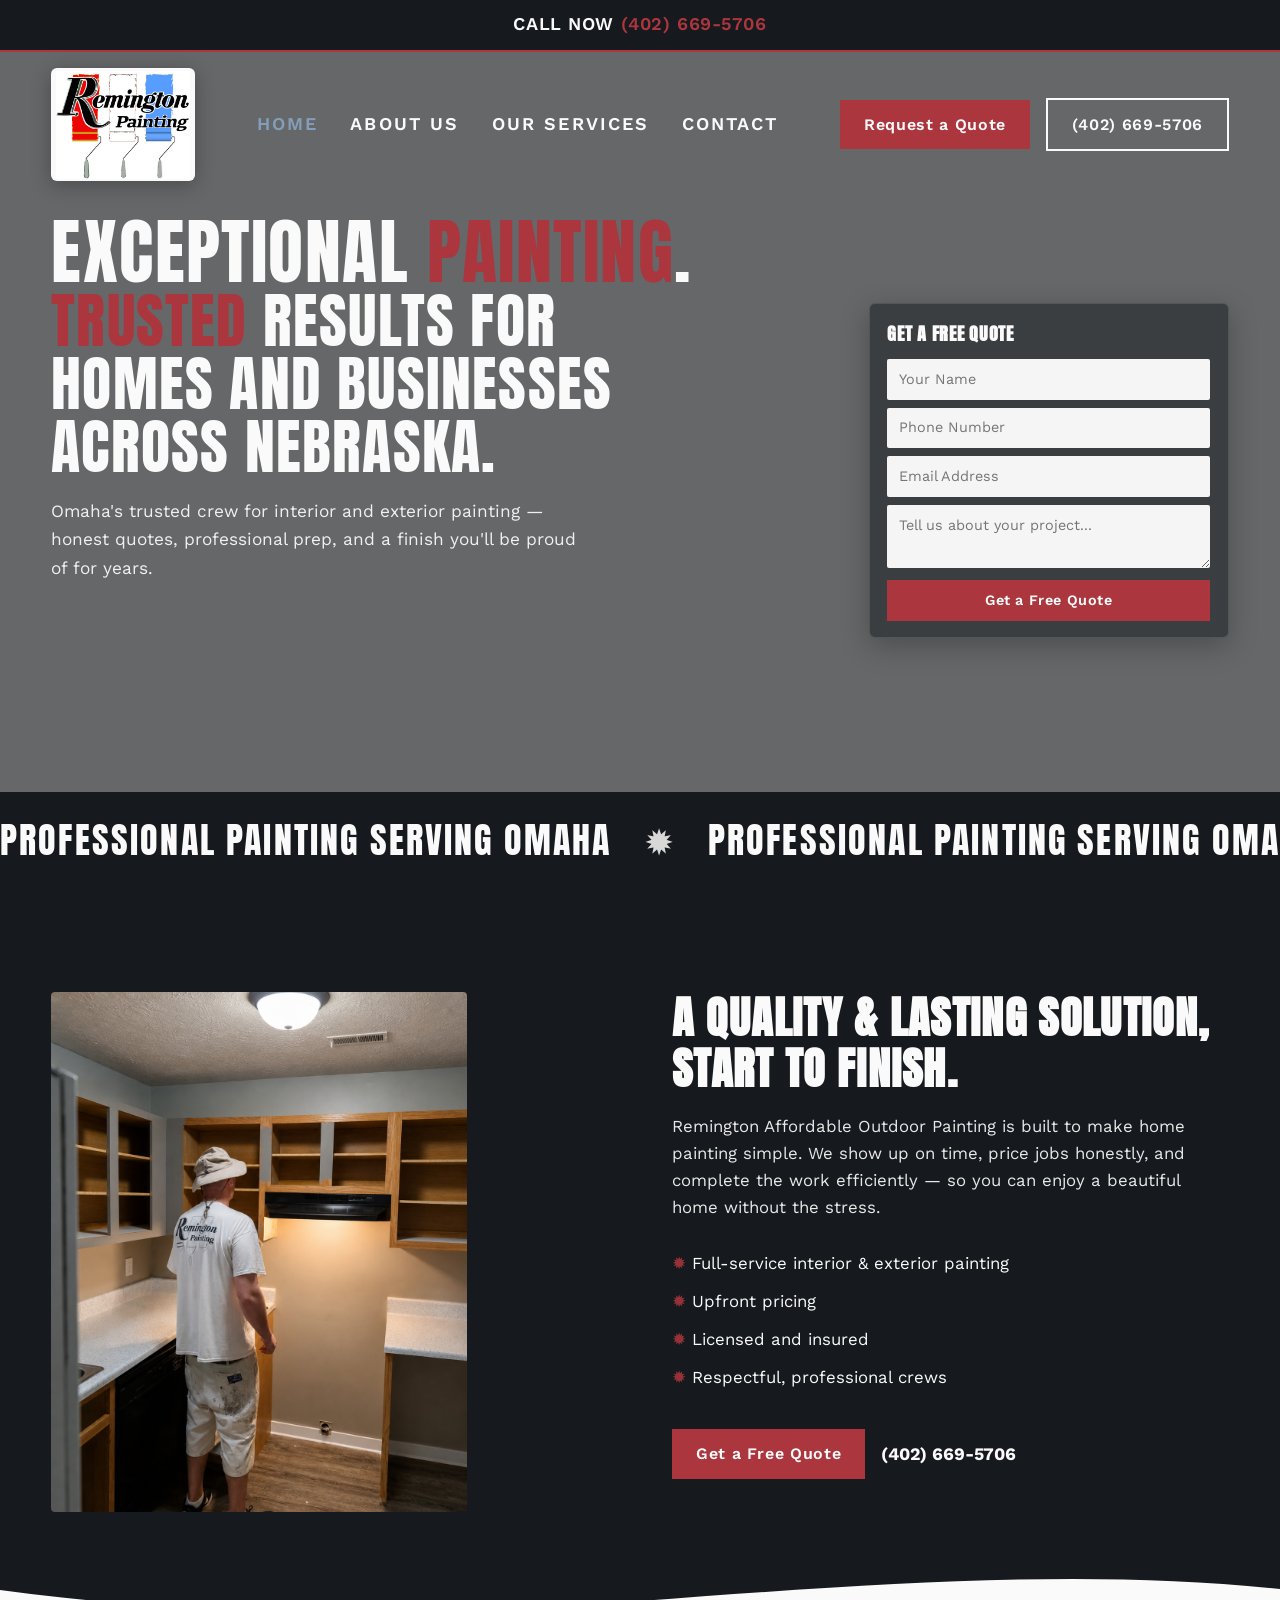
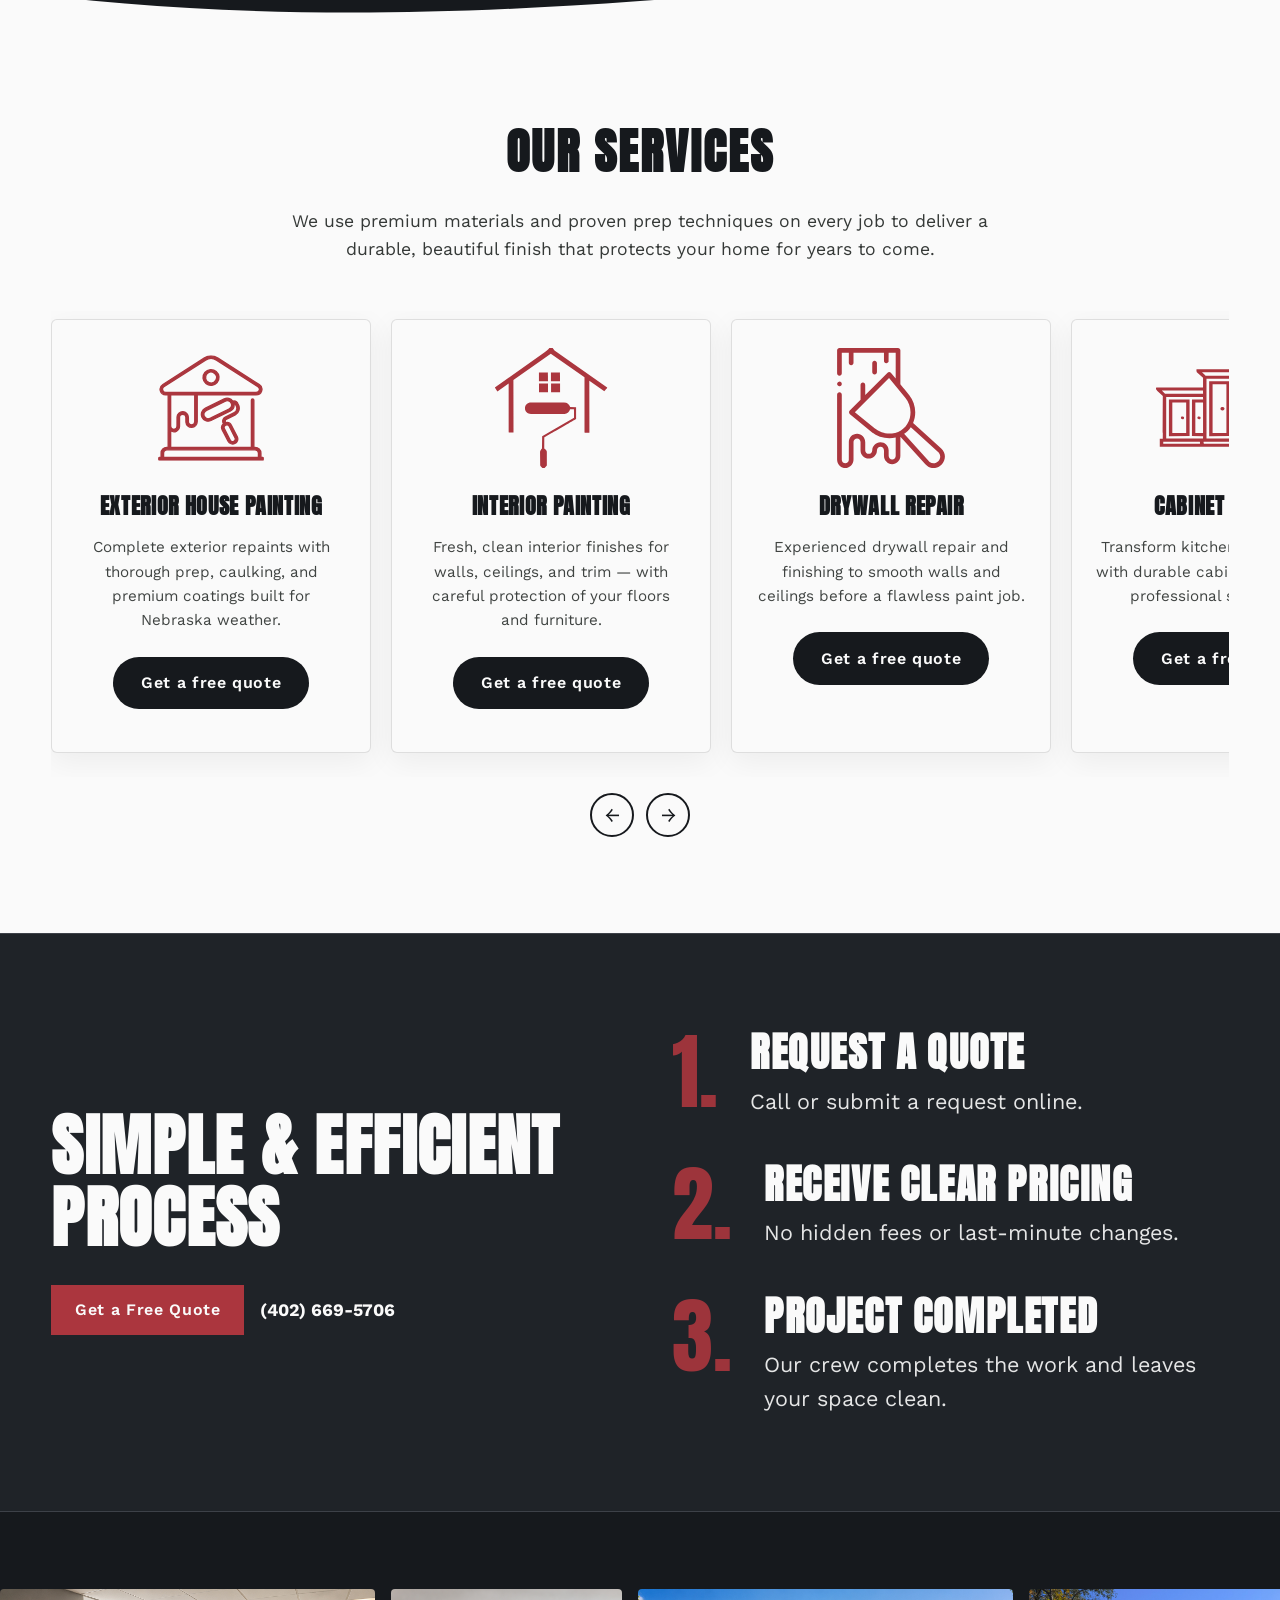
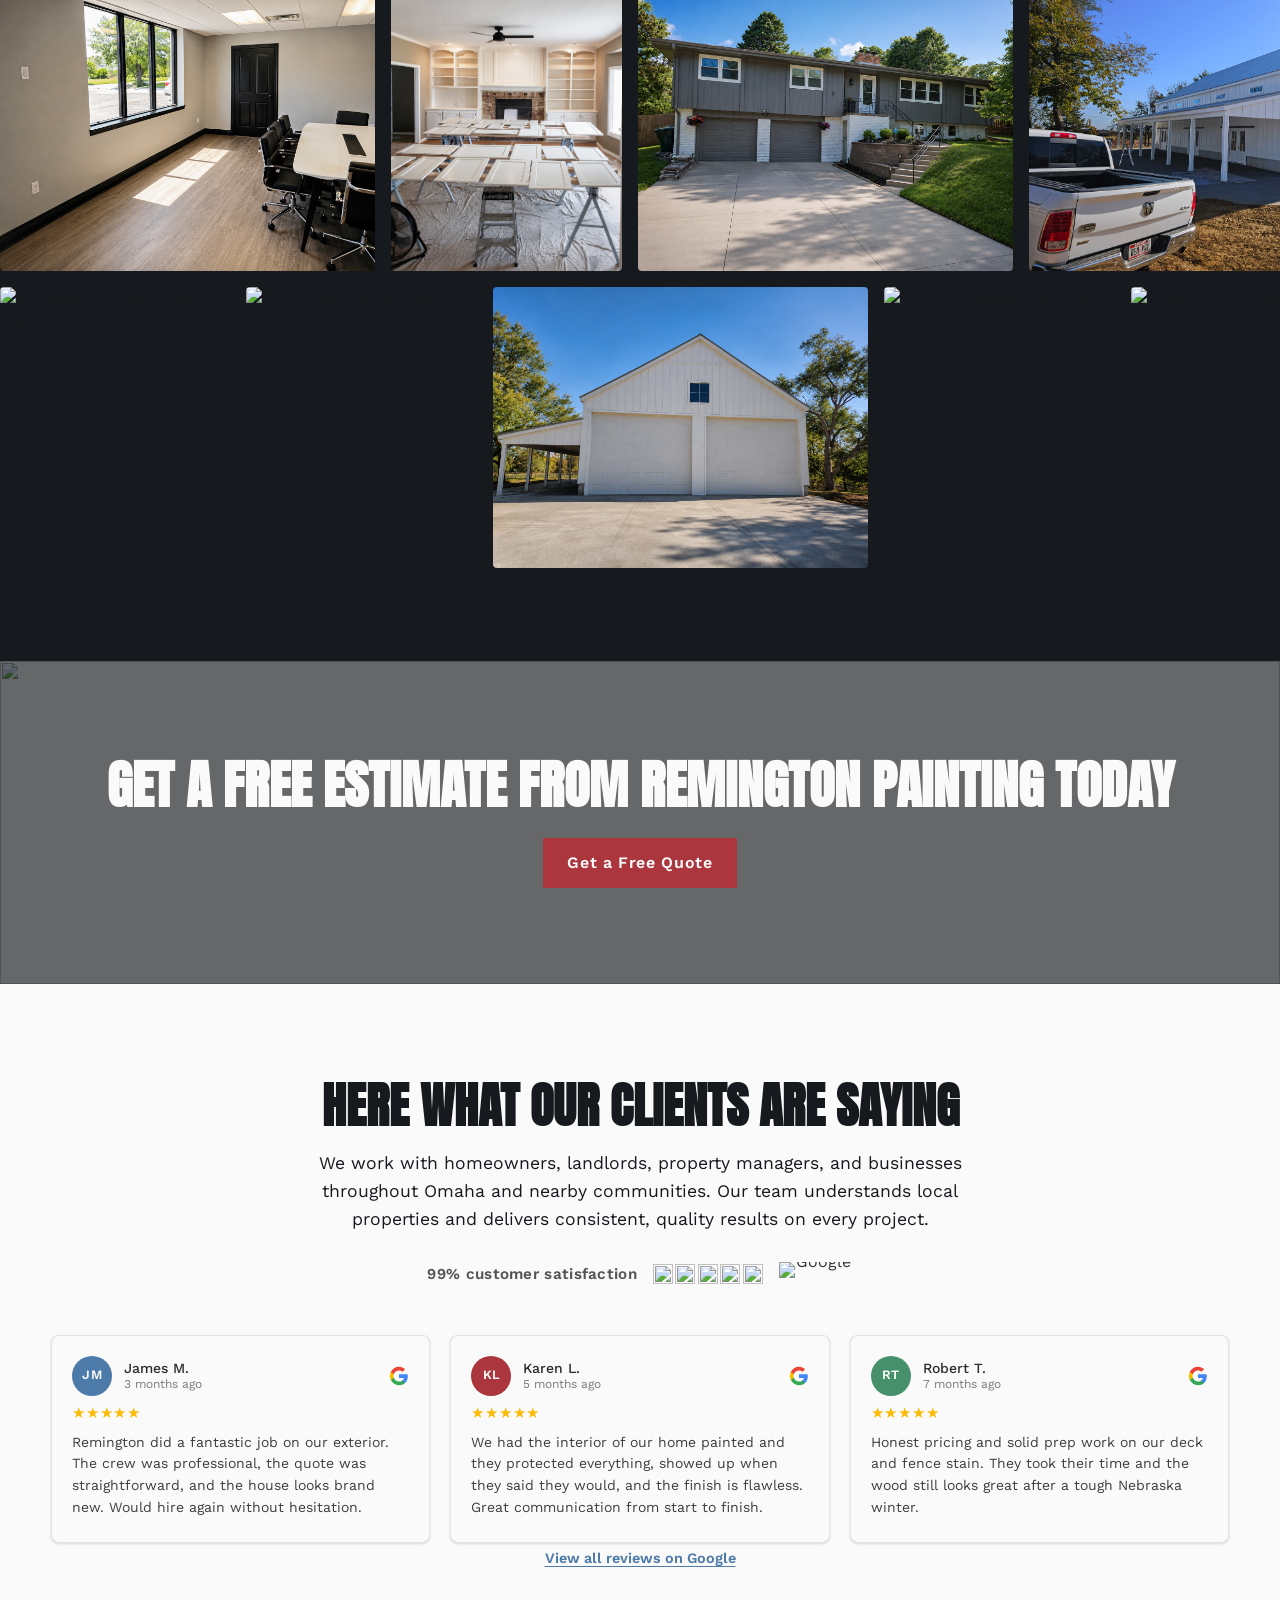
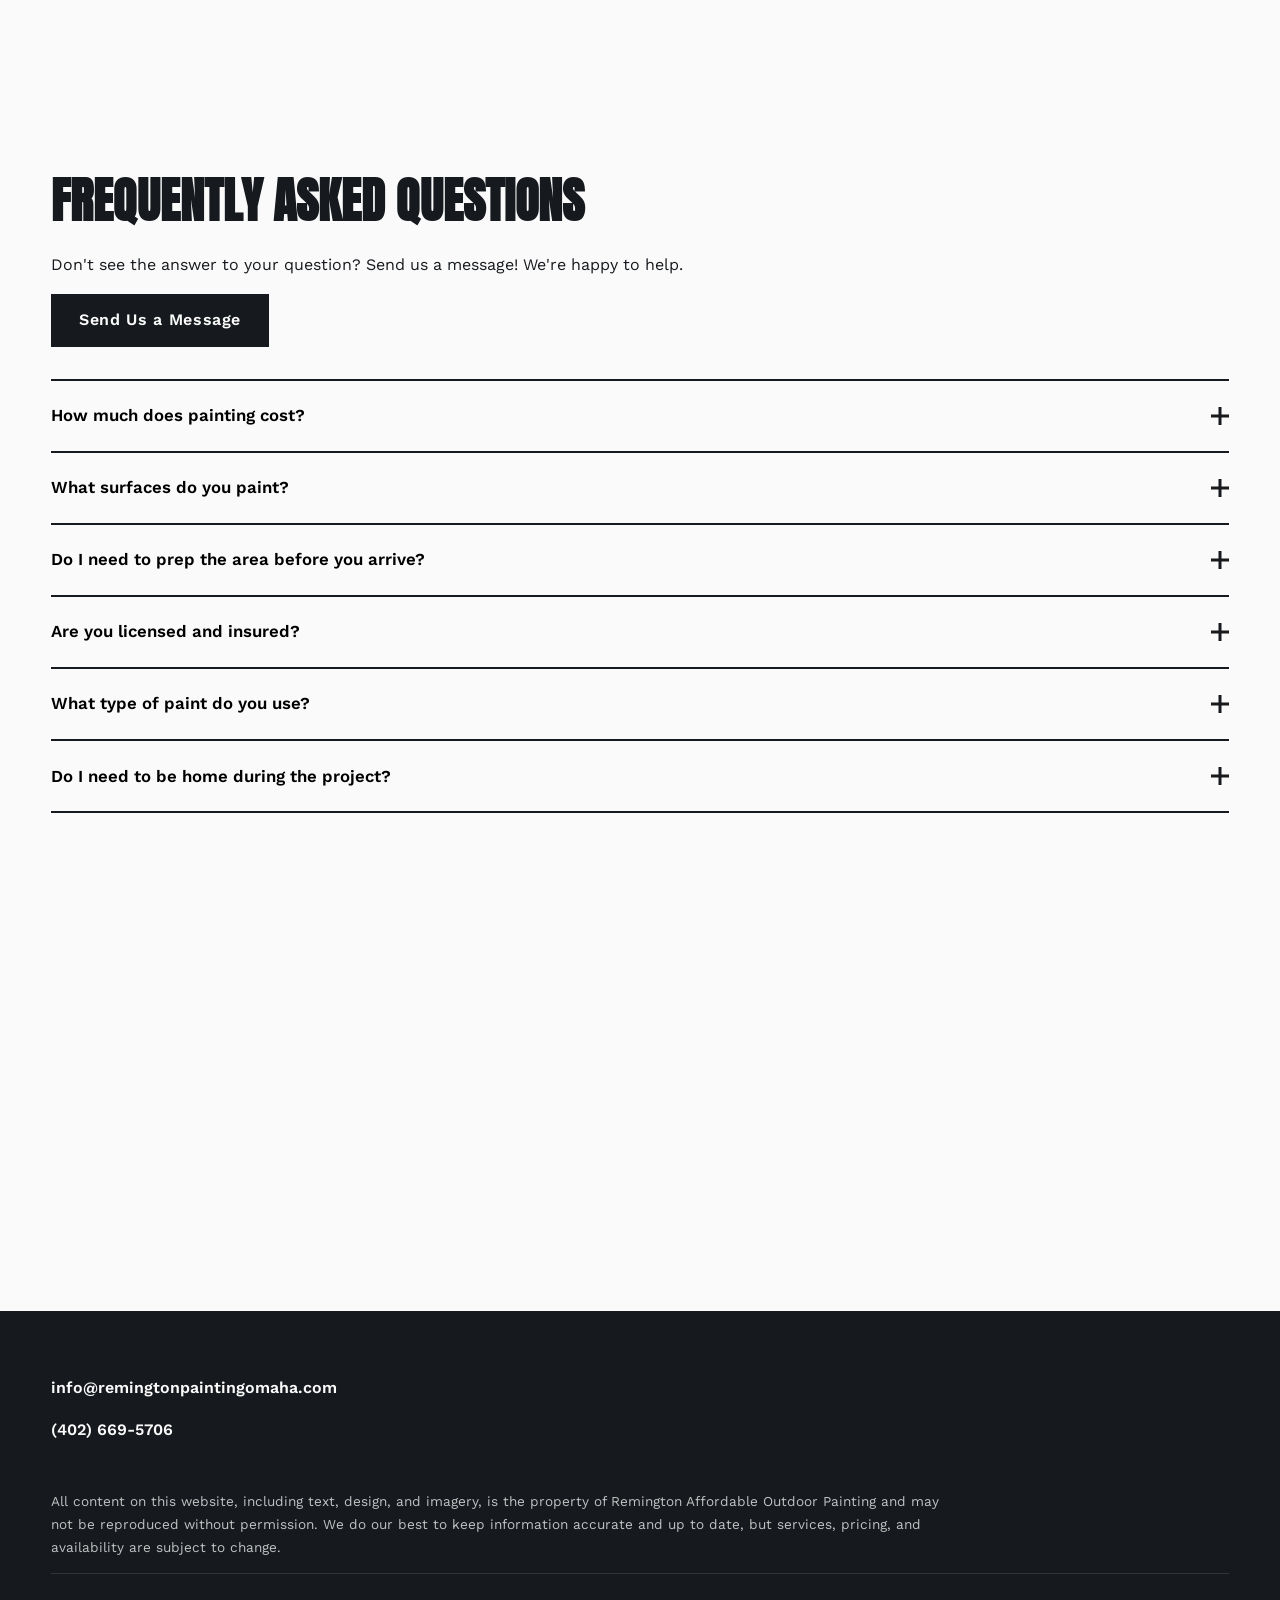
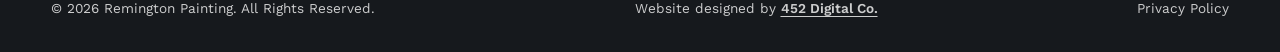
==== index.html @ 9fa24c09 "Add files via upload" ====
<!DOCTYPE html>
<html lang="en-US">
<head>
  <meta charset="utf-8">
  <meta name="viewport" content="width=device-width, initial-scale=1">
  <title>Remington Painting | Affordable Outdoor Painting Omaha</title>
  <meta name="description" content="Professional exterior and interior painting serving Omaha. Remington Affordable Outdoor Painting — upfront pricing, licensed and insured, free quotes.">
  <link rel="preconnect" href="https://fonts.googleapis.com">
  <link rel="preconnect" href="https://fonts.gstatic.com" crossorigin>
  <link href="https://fonts.googleapis.com/css2?family=Anton&family=Work+Sans:wght@400;500;600;700&display=swap" rel="stylesheet">
  <link rel="stylesheet" href="css/style.css">
</head>
<body>

  <a class="skip-link" href="#main">Skip to Content</a>

  <nav class="mobile-menu" aria-label="Mobile navigation">
    <button class="mobile-menu-close" type="button" aria-label="Close menu">&times;</button>
    <a href="index.html">Home</a>
    <a href="about.html">About Us</a>
    <a href="services.html">Our Services</a>
    <a href="contact.html">Contact</a>
    <a class="btn btn-primary" href="tel:4026695706" style="width: fit-content;">(402) 669-5706</a>
  </nav>

  <main id="main">

    <!-- Hero -->
    <section class="hero" id="home">
      <div class="hero-bg">
        <video class="hero-bg-video" autoplay muted loop playsinline aria-hidden="true">
          <source src="video/exterior-painters-omaha-afforadable.mp4" type="video/mp4">
        </video>
        <div class="hero-overlay"></div>
      </div>

      <div class="announcement-bar">
        <a href="tel:4026695706">CALL NOW <span class="announcement-phone">(402) 669-5706</span></a>
      </div>

      <header class="site-header">
        <div class="header-inner">
          <a class="logo-link" href="index.html" aria-label="Remington Painting home">
            <img
              src="images/logo.png"
              srcset="images/logo.png 480w, images/logo@2x.png 960w"
              sizes="160px"
              width="480"
              height="386"
              alt="Remington Affordable Outdoor Painting Omaha"
            >
          </a>

          <nav class="main-nav" aria-label="Main navigation">
            <a href="index.html" class="active">Home</a>
            <a href="about.html">About Us</a>
            <a href="services.html">Our Services</a>
            <a href="contact.html">Contact</a>
          </nav>

          <div class="header-actions">
            <a class="btn btn-primary" href="contact.html">Request a Quote</a>
            <a class="btn btn-secondary" href="tel:4026695706">(402) 669-5706</a>
            <button class="menu-toggle" type="button" aria-label="Open menu">
              <span></span><span></span><span></span>
            </button>
          </div>
        </div>
      </header>

      <div class="hero-content">
        <div class="hero-text">
          <h1>Exceptional <span class="highlight">Painting</span>.</h1>
          <h2><span class="highlight">Trusted</span> Results for Homes and Businesses Across Nebraska.</h2>
          <p class="hero-lead">Omaha&apos;s trusted crew for interior and exterior painting — honest quotes, professional prep, and a finish you&apos;ll be proud of for years.</p>
        </div>
        <div class="hero-form-wrap">
          <h3>Get a Free Quote</h3>
          <form class="quote-form" id="quote-form">
            <input type="text" name="name" placeholder="Your Name" required>
            <input type="tel" name="phone" placeholder="Phone Number" required>
            <input type="email" name="email" placeholder="Email Address">
            <textarea name="message" placeholder="Tell us about your project..."></textarea>
            <button class="btn btn-primary" type="submit">Get a Free Quote</button>
          </form>
        </div>
      </div>
    </section>

    <!-- Marquee -->
    <section class="marquee-section" aria-hidden="true">
      <div class="marquee-track">
        <div class="marquee-content">
          <span>Professional painting serving Omaha</span>
          <span class="marquee-star">✹</span>
          <span>Professional painting serving Omaha</span>
          <span class="marquee-star">✹</span>
          <span>Professional painting serving Omaha</span>
          <span class="marquee-star">✹</span>
        </div>
      </div>
    </section>

    <!-- Solution -->
    <section class="solution" id="about">
      <div class="container solution-grid">
        <div class="solution-image">
          <img src="images/remington-painting-omaha-affordable-cabinet-painting.jpg" alt="Affordable cabinet painting in Omaha">
        </div>
        <div class="solution-copy">
          <h3>A Quality &amp; Lasting Solution, Start to Finish.</h3>
          <p>Remington Affordable Outdoor Painting is built to make home painting simple. We show up on time, price jobs honestly, and complete the work efficiently — so you can enjoy a beautiful home without the stress.</p>
          <ul class="feature-list">
            <li>Full-service interior &amp; exterior painting</li>
            <li>Upfront pricing</li>
            <li>Licensed and insured</li>
            <li>Respectful, professional crews</li>
          </ul>
          <div class="solution-actions">
            <a class="btn btn-primary" href="#contact">Get a Free Quote</a>
            <a class="phone-link" href="tel:4026695706">(402) 669-5706</a>
          </div>
        </div>
      </div>

      <div class="solution-wave" aria-hidden="true">
        <svg viewBox="0 0 1440 120" preserveAspectRatio="none" xmlns="http://www.w3.org/2000/svg">
          <path d="M0,60 C210,110 430,120 720,82 C1005,44 1225,18 1440,58 L1440,120 L0,120 Z"></path>
        </svg>
      </div>
    </section>

    <!-- Services -->
    <section class="services" id="services">
      <div class="container">
        <div class="section-heading">
          <h2>Our Services</h2>
          <p>We use premium materials and proven prep techniques on every job to deliver a durable, beautiful finish that protects your home for years to come.</p>
        </div>

        <div class="services-carousel">
          <div class="services-track">
            <article class="service-card">
              <div class="service-icon service-icon--exterior" aria-hidden="true">
                <svg viewBox="0 0 159.92 157.43" fill="currentColor" xmlns="http://www.w3.org/2000/svg">
                  <path d="M144.86,138.24l1.66.07c5.05-.08,9.07,3.88,9.06,8.83v6.56s2.72.03,2.72.03c1,.01,1.65.99,1.62,1.86s-.72,1.84-1.83,1.84H1.85c-1.11,0-1.84-.94-1.85-1.84-.01-1.03.82-1.87,1.93-1.88h2.45s.02-6.86.02-6.86c.01-4.64,3.9-8.43,8.59-8.51l2.1-.03V58.9s-3.94-.04-3.94-.04c-3.79-.03-6.95-2.76-7.94-6.11-1.13-3.82.59-7.54,3.87-9.64L70.07,2.81c6.26-4.01,14.26-3.59,20.42.35l62.7,40.19c3.25,2.08,4.62,6.08,3.45,9.67s-4.45,5.83-8.3,5.83H59.11s0,40.36,0,40.36c0,4.65-3.5,8.45-8.18,8.68-4.53.22-8.67-3.19-8.96-7.83l-.06-7.26c-.02-2.63-2.14-4.64-4.75-4.67s-4.83,1.91-4.84,4.54l-.04,13.81c0,3.09-1.88,5.79-4.37,7.16-2.9,1.6-6.2,1.42-9.03-.38v25.05s121.93,0,121.93,0c.28,0,.29-.13.29-.45v-70.73c0-1.17.7-2.02,1.83-2.06,1.03-.04,1.93.76,1.93,1.92v71.23ZM148.39,55.14c2.35,0,4.16-1.44,4.73-3.4.61-2.11-.28-4.18-2.14-5.38L88.18,6.14c-5-3.2-11.42-3.2-16.42,0L8.64,46.59c-1.83,1.17-2.38,3.56-1.7,5.41.71,1.94,2.5,3.14,4.68,3.14h136.77ZM45.72,93.04v6.48c.02,2.67,2.35,4.7,4.94,4.63s4.68-2.13,4.67-4.79v-40.48s-36.45,0-36.45,0v47.38c.07,2.66,2.22,4.69,4.83,4.69,2.53,0,4.76-1.97,4.77-4.59l.06-13.94c.02-4.69,4.31-8.23,8.87-8.06s8.29,3.95,8.3,8.68ZM151.77,153.69l.03-6.84c-.12-2.7-2.31-4.79-5.06-4.82H13.33c-2.91,0-5.2,2.24-5.16,5.11l.02,6.55h143.59Z"/>
                  <path d="M98.78,102.42c-2.17-3.54-.99-8.02,2.78-9.88l12.83-6.34c3.79-1.87,5.59-6.25,4.03-10.15l-1.35-2.73c-.44-.89-1.49-1.47-2.46-1.44.99,4.36-.91,9.16-5.08,11.22l-29.56,14.57c-5.15,2.54-11.41-.19-13.65-5.12-2.38-5.21.01-11.01,5.2-13.56l28.51-14.02c4.52-2.22,9.96-.71,12.86,3.24,3.55-.68,6.84,1.2,8.06,4.51,3.55,5.64,1.73,13.23-4.26,16.44l-13.71,6.88c-1.76.88-1.9,3.18-.79,4.69,3.44-.75,7.03.8,8.66,4.01l8.96,17.67c1.9,3.74-.03,8.26-3.65,10-3.82,1.84-8.34.41-10.41-3.28l-8.85-17.36c-1.6-3.15-1-6.92,1.88-9.36ZM79.15,94.02l27.98-13.82c3.33-1.64,4.95-5.25,3.42-8.66-1.43-3.2-5.46-4.88-8.82-3.23l-28.44,13.96c-3.47,1.7-5.16,5.48-3.42,8.96s5.77,4.52,9.29,2.78ZM116.39,123.91l-8.91-17.51c-1.01-1.98-3.42-2.64-5.33-1.73s-2.98,3.17-1.97,5.15l9.05,17.73c.98,1.93,3.52,2.4,5.28,1.54,1.84-.91,2.9-3.19,1.89-5.18Z"/>
                  <path d="M78.97,20.69c6.77-.56,12.53,4.46,13.08,10.9.56,6.56-4.43,12.31-11.04,12.87s-12.52-4.3-13.12-10.8,4.29-12.41,11.08-12.97ZM76.81,40.15c4.04,1.63,8.5-.07,10.52-3.71s.91-8.14-2.46-10.53-8.12-2-11.04,1.11c-1.91,2.04-2.67,4.83-1.92,7.66.61,2.31,2.35,4.45,4.9,5.48Z"/>
                </svg>
              </div>
              <h3>Exterior House Painting</h3>
              <p>Complete exterior repaints with thorough prep, caulking, and premium coatings built for Nebraska weather.</p>
              <a class="btn btn-dark" href="#contact">Get a free quote</a>
            </article>
            <article class="service-card">
              <div class="service-icon" aria-hidden="true">
                <svg viewBox="0 0 168.24 179.72" fill="currentColor" xmlns="http://www.w3.org/2000/svg">
                  <path d="M86.61,0l2.77,3.88,78.86,55.32v.66s-4.25,4.85-4.25,4.85l-22.49-15.72.16,77.96h-7.13s-.24-83.08-.24-83.08L83.79,8.45,27.82,48.11l.16,78.34h-7.08s-.2-73.25-.2-73.25l-16.88,11.87-3.82-5.79L74.6,6.44c2.88-2.04,4.96-3.96,7.06-6.43h4.94Z"/>
                  <path d="M74.53,179.71h-3.3c-.61-.57-3.29-2.6-3.3-4.09l-.22-19.59c-.02-1.95,1.51-4.07,2.9-5.42l.25-18.46,47.77-27.63-.15-12.91-5.77.09c-1.01,3.9-4.06,6.97-8.39,6.99l-50.12.14c-5.35.01-9.05-3.89-9.08-8.53s3.63-8.67,8.98-8.68l49.55-.13c4.68-.01,7.88,3,9.21,7.03l8.84.33v17.51s-47.63,27.54-47.63,27.54l-.05,16.49c2.16,1.19,3.61,2.87,3.86,4.85l.04,20.7-3.39,3.78Z"/>
                  <rect x="66.16" y="53.27" width="13.5" height="13.05" transform="translate(-.29 .35) rotate(-.28)"/>
                  <polygon points="97.71 66.18 84.26 66.27 84.22 53.17 97.7 53.13 97.71 66.18"/>
                  <polygon points="79.61 49.75 66.07 49.74 66.05 36.79 79.43 36.77 79.61 49.75"/>
                  <polygon points="97.6 49.64 84.07 49.68 84.05 36.62 97.53 36.57 97.6 49.64"/>
                </svg>
              </div>
              <h3>Interior Painting</h3>
              <p>Fresh, clean interior finishes for walls, ceilings, and trim — with careful protection of your floors and furniture.</p>
              <a class="btn btn-dark" href="#contact">Get a free quote</a>
            </article>
            <article class="service-card">
              <div class="service-icon" aria-hidden="true">
                <svg viewBox="0 0 344.32 383.25" fill="currentColor" xmlns="http://www.w3.org/2000/svg">
                  <path d="M312.9,383.25h-10.48c-8.01-1.61-14.78-5.37-20.56-11.76l-79.69-87.97-.1,61.57c-.02,14.81-12.36,26.13-26.49,25.95-14.4-.19-25.93-11.94-25.89-26.66l.04-17.31c.02-6.4-4.98-11.21-10.87-11.37-6.36-.17-11.54,4.71-11.62,11.43-.17,14.49-11.83,25.77-25.85,25.94-14.17.18-26.43-11.18-26.48-25.91l-.09-27.03c-.02-6.24-4.99-10.97-10.87-11.16-5.37-.18-11.46,4.21-11.47,10.47l-.04,56.85c0,13.51-9.01,24.25-21.74,26.96h-8.98C8.92,380.48,0,369.87,0,356.19l.02-207.12c0-4.89,3.41-8.13,7.85-8.01,4.03.11,7.12,3.39,7.12,8.02l.03,208.55c0,6.44,6.11,10.73,11.52,10.59s10.83-4.52,10.84-10.49l.09-57.57c.02-14.91,12.24-26.39,26.54-26.19,14.53.2,25.91,12.07,25.89,26.93l-.02,26.24c0,6.37,5.63,11.08,11.45,10.92s10.87-4.73,10.91-10.97c.08-14.59,11.67-26.16,25.91-26.38,13.98-.22,26.37,11.01,26.48,25.6l.14,18.8c.05,6.36,5.54,11.08,11.44,10.91s10.92-4.71,10.92-10.96l.03-58.99c-27.72,6.26-56.23-.64-78.08-18.65l-68.04-56.07c-3.72-3.05-3.89-8.12-.53-11.48l34.36-34.41v-47.21c-.01-4.59,3.5-7.92,7.74-7.77s7.19,3.41,7.21,7.74l.13,32.13,71.34-71.27c3.3-3.3,8.38-2.41,11.05.8l14.77,17.74.05-82.65h-22.46s-.05,26.23-.05,26.23c0,4.29-4.07,7.31-7.73,7.12-4.15-.21-7.23-3.51-7.22-7.87V14.97s-97.3,0-97.3,0l.02,32.22c0,4.61-3.5,8.04-7.8,7.87-4.05-.16-7.21-3.5-7.21-7.87l.03-32.22H14.98s.02,65.87.02,65.87c0,4.56-3.59,7.97-7.63,7.8S0,85.28,0,80.8L.03,7.52C.03,3.31,3.25,0,7.63,0h186.88c4.38,0,7.61,3.28,7.61,7.56v108.4s28,34.18,28,34.18c20.43,24.94,25.01,59.56,12.62,89.24l89.85,81.37c7.79,7.05,11.95,16.02,11.73,26.61-.5,18.36-13.73,32.91-31.41,35.88ZM175.29,273.01c28.15-3.18,50.19-22.69,57.08-49.74,5.37-22.6.33-46.46-14.59-64.6l-51.83-63-109.2,109.19,63.03,51.83c15.53,12.77,35.26,18.03,55.51,16.33ZM295.49,364.19c9.28,6.53,20.4,4.83,27.74-2.43,7.09-7.5,8.4-18.74,1.88-27.53l-89.77-81.32c-5.81,8.55-12.78,15.54-21.33,21.34l81.48,89.94Z"/>
                  <path d="M127.29,76.38c0,4.37-3.17,7.71-7.22,7.87-4.27.17-7.81-3.26-7.81-7.86l.05-28.49c0-4.25,3.44-7.24,7.13-7.4,4.03-.18,7.79,2.91,7.79,7.4l.05,28.49Z"/>
                  <path d="M6.79,107.43c4.5-.58,7.89,3.13,8.17,6.78.32,4.12-2.68,7.62-6.63,8.09s-7.6-2.54-8.18-6.14c-.68-4.18,1.89-8.11,6.64-8.73Z"/>
                </svg>
              </div>
              <h3>Drywall Repair</h3>
              <p>Experienced drywall repair and finishing to smooth walls and ceilings before a flawless paint job.</p>
              <a class="btn btn-dark" href="#contact">Get a free quote</a>
            </article>
            <article class="service-card">
              <div class="service-icon service-icon--cabinet" aria-hidden="true">
                <svg viewBox="0 0 179.47 92.61" fill="currentColor" xmlns="http://www.w3.org/2000/svg">
                  <path d="M174.92,92.61H4.52s0-9.63,0-9.63h3.62s.03-50.9.03-50.9l-6.54-6.19c-1.28-1.21-2.13-2.43-1.29-4.1h55.99s-.05-11.67-.05-11.67l-7.43-6.62c-.46-1-.62-2.31-.33-3.5h82.43c.8,1.59.08,3.21-1.44,4.13l-6.32,5.96v11.7s55.95,0,55.95,0c.82,1.63.01,2.9-1.27,4.12l-6.55,6.18.03,50.89h3.61s-.03,9.63-.03,9.63ZM120.36,7.66l3.97-4.02H55.05s4.21,4.03,4.21,4.03h61.1ZM119.05,82.82V11.42s-58.63,0-58.63,0v71.46s58.63-.06,58.63-.06ZM56.3,29.38l-.05-3.95-49.31-.02,3.92,3.97h45.43ZM168.78,29.37l3.7-3.96-49.25.02-.04,3.96,45.59-.02ZM43,79.9l.03-43.89h13.35s-.15-2.87-.15-2.87H12.21s0,49.77,0,49.77l44.05-.03.1-2.92-13.36-.06ZM123.21,79.93v2.96s44.06,0,44.06,0v-49.76s-44.01,0-44.01,0l-.03,2.84,13.24.1v43.9s-13.26-.03-13.26-.03ZM56.29,76.32v-36.7s-9.22.04-9.22.04v36.65s9.22.02,9.22.02ZM132.41,76.28v-36.62s-9.22-.03-9.22-.03v36.69s9.22-.04,9.22-.04ZM52.52,89.03c.22-1.2.19-1.9-.13-2.46H8.68s.03,2.46.03,2.46h43.81ZM122.48,89.04v-2.46s-65.39,0-65.39,0c-.33.7-.19,2.02.34,2.48h65.05ZM170.88,89.03v-2.47s-44.05.02-44.05.02l.23,2.46,43.82-.02Z"/>
                  <path d="M88.31,79.92l-24.7.05V14.3s24.69,0,24.69,0v65.62ZM84.24,76.31V17.89s-16.54,0-16.54,0v58.42s16.54-.02,16.54-.02Z"/>
                  <path d="M115.89,79.92l-24.7.05V14.31s24.7-.01,24.7-.01v65.62ZM111.78,76.3V17.9s-16.52,0-16.52,0v58.45s16.52-.05,16.52-.05Z"/>
                  <path d="M40.17,79.93l-24.71.04v-43.96s24.7-.01,24.7-.01v43.93ZM36.11,76.29v-36.66s-16.59-.02-16.59-.02v36.73s16.59-.05,16.59-.05Z"/>
                  <path d="M164.04,79.93l-24.72.04v-43.97s24.7,0,24.7,0l.02,43.93ZM159.97,76.32v-36.69s-16.55,0-16.55,0v36.69s16.55,0,16.55,0Z"/>
                  <path d="M127.02,56.57c.72-.46,2.59.02,2.87.6.3.63-.18,1.96-1,2.51-.52.35-1.7,0-2.38-.45-.62-.41-.61-1.95.51-2.66Z"/>
                  <path d="M50.33,56.54c.57-.33,2.38,0,2.78.48.47.55.33,2-.37,2.45-.66.42-2.18.31-2.73-.18-.71-.63-.61-2.22.32-2.75Z"/>
                  <path d="M78.61,45.06c1.25-.35,2.87.3,3.23,1.23s-.18,2.43-1.25,2.85c-.89.35-2.57-.05-3.1-.71-.78-.94-.38-2.95,1.13-3.37Z"/>
                  <path d="M98.97,45.08c1.18-.43,2.88.25,3.32,1.17.41.86-.19,2.42-1.29,2.89-.82.35-2.55-.01-3.09-.68-.78-.98-.36-2.87,1.05-3.39Z"/>
                  <path d="M30.51,56.56c.69-.38,2.51-.09,2.86.42.41.59.24,2-.36,2.52-.57.48-2.25.31-2.79-.2-.58-.54-.51-2.29.29-2.73Z"/>
                  <path d="M146.48,56.65c.5-.4,2.45-.26,2.9.19.52.52.29,1.97-.4,2.62-.52.5-2.08.41-2.76-.15-.57-.47-.46-2.07.27-2.66Z"/>
                </svg>
              </div>
              <h3>Cabinet Painting</h3>
              <p>Transform kitchens and bathrooms with durable cabinet refinishing and professional spray finishes.</p>
              <a class="btn btn-dark" href="#contact">Get a free quote</a>
            </article>
            <article class="service-card">
              <div class="service-icon service-icon--garage" aria-hidden="true">
                <svg viewBox="0 0 152.56 122.39" fill="currentColor" xmlns="http://www.w3.org/2000/svg">
                  <path d="M151.42,118.95c.97.01,1.26,1.45,1.1,2.04-.26.96-.95,1.4-2.11,1.4H1.56c-.95,0-1.41-.8-1.53-1.39s.06-2.04.85-2.04l7.88-.08.04-71.97.02-35.63-2.69-.16c-.95-.06-1.73-.84-1.78-1.78-.13-2.43-.18-4.75-.1-7.15C4.29.91,5.18.03,6.56.03l27.65-.03,107.85.02,4.32.09c1.05.02,1.9.87,1.89,1.9l-.07,7.31c0,.86-.74,1.72-1.61,1.77l-2.86.17v107.57s7.68.11,7.68.11ZM144.76,7.69V3.58s-136.99,0-136.99,0l.02,4.1h136.97ZM40.78,22.36h58.19s28.95-.07,28.95-.07c.67,0,1.31-.03,1.73.37.3.29.47.82.62,1.45l-.02,94.78h10.01s0-107.62,0-107.62l-127.98.03v107.6s10.02,0,10.02,0l-.04-86.7v-8.18c0-.38.34-1.14.6-1.38s.95-.34,1.4-.34l16.5.05ZM126.67,29.06l.05-3.31H25.8s.06,3.31.06,3.31h100.81ZM126.61,35.87v-3.22s-100.73,0-100.73,0v3.22s100.73,0,100.73,0ZM126.63,39.53l-37.77-.02H25.8s.06,3.24.06,3.24h100.8s-.02-3.23-.02-3.23ZM126.67,49.57l-.04-3.44H25.96s-.04,3.43-.04,3.43h100.74ZM126.68,56.51v-3.45s-100.8,0-100.8,0v3.45s100.8,0,100.8,0ZM126.72,72.2v-12.21s-100.89,0-100.89,0v12.22s100.89,0,100.89,0ZM126.72,87.63v-11.93s-100.87,0-100.87,0v11.93s100.87,0,100.87,0ZM126.71,103.24v-12.14s-100.87,0-100.87,0v12.14s100.87,0,100.87,0ZM126.73,118.89v-12.21s-100.86,0-100.86,0v12.21s100.86,0,100.86,0Z"/>
                  <path d="M81.46,114.88l-10.82-.07c-1.04,0-1.55-1.21-1.44-1.97.15-1.07.98-1.56,2.08-1.55l10.42.06c1.11,0,1.8.87,1.76,1.83-.04,1.07-.82,1.71-2,1.71Z"/>
                </svg>
              </div>
              <h3>Garage &amp; Outbuilding Painting</h3>
              <p>Refresh garages, sheds, and outbuildings to match your home and boost curb appeal.</p>
              <a class="btn btn-dark" href="#contact">Get a free quote</a>
            </article>
            <article class="service-card">
              <div class="service-icon" aria-hidden="true">
                <svg viewBox="0 0 172.09 118.32" fill="currentColor" xmlns="http://www.w3.org/2000/svg">
                  <path d="M93.9,76.14h10.64s16.83,17.08,16.83,17.08v18.72s18.08,0,18.08,0l.03-7.27c1.05-.68,1.92-1.34,2.75-2.18l3.5-3.54v15.94c0,1.87-1.61,3.41-3.44,3.41h-23.63c-2.03-.01-3.57-1.57-3.56-3.64v-16.96s-21.22,0-21.22,0v16.96c0,2.11-1.63,3.7-3.7,3.64h-23.4c-1.83-.02-3.52-1.45-3.52-3.41l-.03-17.19h-21.19s-.02,17.19-.02,17.19c0,1.94-1.64,3.34-3.47,3.42H14.92c-2.21,0-3.55-1.79-3.55-3.88v-16.72s-8.19,0-8.19,0c-1.75,0-3.06-1.35-3.19-3.12v-15.35c.12-1.75,1.45-3.09,3.19-3.1h8.17s-.03-31.83-.03-31.83l-8.14-.02c-1.75,0-3.06-1.34-3.19-3.11v-15.12c0-2.03,1.5-3.34,3.42-3.34h7.62c-.25-11.45,7.53-14.58,13.58-21.57.84-.97,2.35-1.7,3.47-.6l7.01,6.84c4.91,4.36,7.31,8.61,7.3,15.35h20.47c-.03-6.54,2.18-10.6,6.83-14.95,2.4-2.21,4.7-4.32,6.89-6.76.85-.94,2.32-1.52,3.37-.49l5.46,5.38,3.89,3.75c3.34,3.52,5.09,7.97,4.89,13.05h20.57c-.27-5.55,2.06-10.34,5.98-14.15l7.73-7.52c.49-.64,1.25-1.06,1.99-1.05s1.35.53,1.94,1.11l8.29,8.11c3.68,3.59,5.55,8.25,5.37,13.51h7.48c1.82,0,3.23,1.46,3.22,3.31v9.59s-5.15,5.72-5.15,5.72c-1.26,1.39-2.84,2.19-4.56,2.93-.72.1-1.35-.15-1.81-.71-1.62-1.95-3.46-3.46-5.79-4.37l-.08-16.72-.44-5.13c-.88-1.58-1.93-2.96-3.24-4.2l-5.28-5.01-5.37,5.05c-1.32,1.24-2.32,2.66-3.22,4.23l-.46,7.01v24.23s-6.31,6.4-6.31,6.4l-.05-10.75h-21.08s-.03,31.83-.03,31.83ZM35.74,111.92V24.95s-.46-7.46-.46-7.46c-.85-1.6-1.88-2.99-3.19-4.24l-5.38-5.11-5.5,5.19c-1.26,1.19-2.22,2.6-3.08,4.11-.23,2.57-.47,4.84-.47,7.5v87.01s18.08-.04,18.08-.04ZM87.61,111.92V25.88s-.46-8.39-.46-8.39c-.82-1.49-1.75-2.84-2.97-4l-5.61-5.35-5.5,5.19c-1.27,1.19-2.23,2.61-3.09,4.12-.24,2.57-.47,4.84-.47,7.5v87.01s18.09-.04,18.09-.04ZM63.22,76.14l-.03-31.84h-21.11s-.04,31.85-.04,31.85h21.18Z"/>
                  <path d="M125.74,88.93l-7.53-7.64,6.15-6.25c.22-.22.04-.84-.16-.97-.27-.18-.88-.14-1.14.07l-5.94,6.05-5.82-5.91,12.91-13.14c.05-.3.07-.75-.01-.96-.1-.25-.76-.25-1.09-.16l-12.9,13.11-1.42-1.38c-.17-.17-.44-.78-.35-1.01s.35-.54.62-.82l16.04-16.29,28.29,28.74-16.02,16.33c-.39.4-1.24.53-1.63.46l-1.41-1.52,9.14-9.27c.09-.34.12-.89-.04-1.11s-.73-.29-1.14-.28l-9.24,9.4-6.08-6.17,6.18-6.29c.32-.32.41-.97.17-1.31-.2-.29-1.06-.37-1.33-.09l-6.27,6.42Z"/>
                  <path d="M126.73,51.98l4.47-4.57c.64-.66,1.55-1.13,2.3-1.61,1.98-1.26,4.21-1.21,5.88.5l3.11,3.15c1.02,1.03,4.23,1.39,6.17.73,4.41-1.5,6.63-3.61,9.73-7.08l5.46-6.1c1.85-2.06,5.45-3.28,7.3-1.42s.66,5.56-1.49,7.54l-7.45,6.87-2.9,3.35c-1.48,1.71-2.22,3.87-2.68,6.08-.56,2.67.34,5.07,2.37,6.82,1.14.98,2.19,2.03,2.83,3.46.36,2.14-.31,4.26-1.82,5.83l-4.97,5.19-28.3-28.76ZM168.15,40.26c.19-.87-.42-1.76-1.31-1.67-1.49.15-2.77,1.35-3.04,2.92-.06.35.13.98.33,1.21.8.89,3.47.01,4.02-2.45Z"/>
                  <path d="M129.21,30.59c2.34-.71,4.58.68,5.21,2.87s-.58,4.62-2.9,5.27c-2.05.58-4.35-.54-5.07-2.76s.35-4.65,2.76-5.38Z"/>
                  <path d="M25.67,83.96c2.37-.6,4.54.87,5.08,3.09s-.78,4.6-3.16,5.16c-2.04.48-4.3-.74-4.92-3.03-.57-2.11.54-4.6,2.99-5.22Z"/>
                  <path d="M25.47,30.6c2.32-.72,4.56.65,5.23,2.83s-.56,4.63-2.91,5.31c-2,.57-4.32-.53-5.05-2.79-.67-2.07.32-4.6,2.73-5.35Z"/>
                  <path d="M77.55,83.95c2.37-.6,4.53.9,5.06,3.1s-.8,4.58-3.15,5.15c-2.04.49-4.32-.77-4.92-3s.55-4.62,3.01-5.25Z"/>
                  <path d="M77.34,30.6c2.33-.72,4.57.67,5.22,2.84s-.56,4.62-2.91,5.3c-2.01.58-4.33-.53-5.06-2.77-.68-2.08.34-4.62,2.75-5.37Z"/>
                </svg>
              </div>
              <h3>Deck &amp; Fence Staining</h3>
              <p>Restore and protect decks, fences, and outdoor wood with professional cleaning, prep, and stain application.</p>
              <a class="btn btn-dark" href="#contact">Get a free quote</a>
            </article>
            <article class="service-card">
              <div class="service-icon" aria-hidden="true">
                <svg viewBox="0 0 164.63 135.65" fill="currentColor" xmlns="http://www.w3.org/2000/svg">
                  <path d="M148.09,118.09H16.08c-1.32,0-2.5-1.12-2.5-2.4V37.07c.15-1.57,1.3-2.36,2.82-2.35h30.31s0-32.39,0-32.39c0-1.42,1.3-2.36,2.66-2.32h66.25c1.21.18,2.27,1.07,2.27,2.35v32.36s30.87.02,30.87.02c1.33,0,2.22,1.21,2.26,2.46v78.22c0,1.67-1.11,2.68-2.94,2.68ZM95.79,86.4v26.67s12.19.01,12.19.01h2.79c.7.02,1.35.03,2.14-.11V4.96s-61.21,0-61.21,0v108.1s17.11,0,17.11,0v-26.8c.17-1.11.96-2.28,2.2-2.28h22.6c1.17,0,2.17,1.19,2.17,2.4ZM46.71,113.04V39.69s-28.14.01-28.14.01v73.38s28.14-.04,28.14-.04ZM146.04,113.05V39.69s-28.13.01-28.13.01v73.37s28.13-.02,28.13-.02ZM90.8,113.07v-24.12s-16.97,0-16.97,0v24.13s16.97-.01,16.97-.01Z"/>
                  <path d="M162.27,135.65H2.62c-1.44,0-2.47-1-2.61-2.22s.72-2.76,2.22-2.76h159.98c1.43,0,2.38,1.22,2.41,2.39.04,1.26-.79,2.36-2.35,2.59Z"/>
                  <path d="M154.38,126.81H10.31c-1.45,0-2.44-1.09-2.51-2.36-.06-1.17.82-2.59,2.3-2.59h144.06c1.52,0,2.57.9,2.67,2.29.09,1.23-.8,2.66-2.45,2.66Z"/>
                  <path d="M106.15,28.91h-14.99c-1.32.01-2.33-1.17-2.33-2.42l.02-14.86c0-1.43,1.43-2.22,2.69-2.21l14.62.02c1.27,0,2.29,1.17,2.29,2.37l.02,14.5c0,1.23-.8,2.61-2.32,2.61ZM103.48,23.96v-9.58s-9.63,0-9.63,0v9.59s9.63-.01,9.63-.01Z"/>
                  <path d="M73.23,28.94h-14.82c-1.41-.23-2.24-1.25-2.24-2.65l-.02-14.29c0-1.27.88-2.57,2.29-2.57l14.67-.02c1.26,0,2.65.82,2.65,2.23v15.01c0,1.29-1.21,2.28-2.54,2.28ZM70.79,23.96v-9.58s-9.65,0-9.65,0v9.58s9.65,0,9.65,0Z"/>
                  <path d="M105.8,54.23h-14.28c-1.28,0-2.67-.79-2.67-2.23l-.03-14.67c0-1.34.88-2.61,2.34-2.61l14.72-.02c1.56,0,2.58,1.12,2.58,2.63v14.27c0,1.53-1.04,2.61-2.66,2.61ZM103.48,49.27v-9.57s-9.64,0-9.64,0v9.61s9.64-.03,9.64-.03Z"/>
                  <path d="M73.53,54.2l-14.61.04c-1.3,0-2.74-.76-2.74-2.23v-15.05c0-1.23,1.2-2.23,2.38-2.23l15.09.02c1.07,0,2.12,1.22,2.12,2.22l.02,14.68c0,1.2-.81,2.56-2.26,2.56ZM70.79,49.26v-9.57s-9.64,0-9.64,0v9.61s9.64-.05,9.64-.05Z"/>
                  <path d="M73.11,79.54l-14.55-.02c-1.63,0-2.41-1.36-2.41-2.79v-14.04c.01-1.51,1.03-2.68,2.6-2.68h14.55c1.4,0,2.48,1.1,2.48,2.49v14.46c.01,1.57-1.12,2.58-2.67,2.58ZM70.79,74.56v-9.59s-9.65.01-9.65.01l.02,9.58h9.63Z"/>
                  <path d="M106.19,79.5h-15.24c-1.03,0-2.09-1.18-2.09-2.16v-15.25c0-.86,1.2-2.06,2.09-2.06l14.75-.04c1.64,0,2.77,1.05,2.77,2.69v14.28c-.01,1.21-.82,2.53-2.28,2.53ZM103.48,74.55v-9.57s-9.65,0-9.65,0l.02,9.6,9.63-.02Z"/>
                  <path d="M40.25,63.63h-14.68c-1.28,0-2.5-.96-2.5-2.29v-15.04c0-1.42,1.43-2.21,2.7-2.21h14.17c1.42.01,2.73.87,2.74,2.4v14.66c0,1.29-1.01,2.47-2.43,2.47ZM37.7,58.65v-9.57s-9.67,0-9.67,0v9.57s9.67,0,9.67,0Z"/>
                  <path d="M40.07,88.94h-14.83c-1.27-.21-2.17-1.15-2.17-2.45v-14.66c0-1.32.94-2.18,2.22-2.41h15c1.3.01,2.39,1.11,2.39,2.4v14.86c-.02,1.34-1.3,2.26-2.62,2.26ZM37.69,83.99v-9.61s-9.66,0-9.66,0v9.6s9.66,0,9.66,0Z"/>
                  <path d="M139.18,63.63h-14.87c-1.19,0-2.36-1.08-2.36-2.27v-14.88c0-1.29,1.15-2.37,2.44-2.37h14.44c1.38-.02,2.53.77,2.73,2.21v15.03c-.01,1.19-1.09,2.28-2.39,2.28ZM136.6,58.65v-9.57s-9.68,0-9.68,0v9.57s9.68,0,9.68,0Z"/>
                  <path d="M138.99,88.95h-14.67c-1.15-.02-2.36-1.05-2.36-2.25v-14.87c-.01-1.33,1.12-2.4,2.44-2.4h14.8c1.18,0,2.37,1.01,2.37,2.22v15.03c0,1.33-1.24,2.27-2.56,2.27ZM136.6,83.99v-9.61s-9.68,0-9.68,0v9.61s9.68,0,9.68,0Z"/>
                </svg>
              </div>
              <h3>Commercial Painting</h3>
              <p>Reliable painting for businesses, property managers, and commercial spaces throughout the Omaha area.</p>
              <a class="btn btn-dark" href="#contact">Get a free quote</a>
            </article>
            <article class="service-card">
              <div class="service-icon service-icon--prep" aria-hidden="true">
                <svg viewBox="0 0 142.31 169.41" fill="currentColor" xmlns="http://www.w3.org/2000/svg">
                  <path d="M74.53,0c7.97,1.77,14.39,7.67,16.05,15.92h19.88s.1,13.56.1,13.56l31.75.04v139.9s-142.3,0-142.3,0V29.52s31.8-.07,31.8-.07l.04-13.51,19.99-.08c1.65-8.57,8.18-14.03,15.93-15.86h6.76ZM103.58,43.5v-20.76s-19.75-.15-19.75-.15c.81-6.42-1.42-11-5.79-13.82s-10.07-2.54-14.19.28c-4.36,2.98-6.08,7.96-5.34,13.64l-19.79.04.03,20.78h64.84ZM110.51,36.28l-.04,14.02H31.87s-.1-14.05-.1-14.05l-24.83.04v126.36s128.45,0,128.45,0V36.26s-24.87.02-24.87.02Z"/>
                  <polygon points="121.7 113.53 57.95 113.56 57.95 106.74 121.67 106.73 121.7 113.53"/>
                  <polygon points="121.69 83.42 57.88 83.42 57.87 76.65 121.53 76.64 121.69 83.42"/>
                  <polygon points="121.69 143.6 57.88 143.6 57.87 136.85 121.53 136.84 121.69 143.6"/>
                  <polygon points="18.18 78.66 23.06 73.69 29 79.55 43.46 65.42 48.39 70.25 29.07 89.19 18.18 78.66"/>
                  <polygon points="18.18 138.88 23.05 133.9 28.99 139.76 43.46 125.63 48.38 130.47 29.07 149.41 18.18 138.88"/>
                  <polygon points="18.17 108.64 22.95 103.79 28.98 109.76 43.42 95.63 48.32 100.32 29.04 119.24 18.17 108.64"/>
                </svg>
              </div>
              <h3>Surface Preparation</h3>
              <p>Thorough scraping, sanding, caulking, and priming so every coat adheres properly and your finish lasts for years.</p>
              <a class="btn btn-dark" href="#contact">Get a free quote</a>
            </article>
            <article class="service-card">
              <div class="service-icon service-icon--trim" aria-hidden="true">
                <svg viewBox="0 0 86.53 157.84" fill="currentColor" xmlns="http://www.w3.org/2000/svg">
                  <path d="M47.17.03c22.49,2.22,39.67,20.58,39.35,43.13v114.68s-86.52,0-86.52,0V40.8C.9,19.06,18,1.98,39.48,0l7.69.03ZM83.22,154.59l-.16-113.05c-.03-21.29-18.19-38.02-39.25-38.34C23.1,2.89,3.65,19.09,3.6,40.38l-.31,114.23h79.93Z"/>
                  <path d="M40.59,108.43l-28.99.03v-56.48s28.99,0,28.99,0v56.45ZM37.18,105.03v-49.68s-22.17,0-22.17,0v49.68s22.17,0,22.17,0Z"/>
                  <path d="M74.93,108.42l-28.99.03v-56.48s28.99,0,28.99,0v56.45ZM71.52,105v-49.65s-22.17,0-22.17,0v49.69s22.17-.05,22.17-.05Z"/>
                  <path d="M75.05,45.56l-63.57.04c-.79-17.99,13.5-32.62,31.2-32.9s32.98,13.92,32.37,32.86ZM71.56,42.19c-1.4-15.85-14.34-26.31-28.87-26.06s-26.83,11.54-27.67,26.13l56.54-.07Z"/>
                  <path d="M40.59,147.87l-29,.03.03-33.79h28.97s0,33.76,0,33.76ZM37.18,144.62v-27.28s-22.17.01-22.17.01v27.28s22.17-.01,22.17-.01Z"/>
                  <path d="M74.93,147.89h-28.99s0-33.78,0-33.78h28.97s.02,33.78.02,33.78ZM71.52,144.61v-27.27s-22.17,0-22.17,0v27.3s22.17-.02,22.17-.02Z"/>
                </svg>
              </div>
              <h3>Trim &amp; Door Painting</h3>
              <p>Crisp, detailed work on doors, shutters, soffits, and trim for a polished, finished look.</p>
              <a class="btn btn-dark" href="#contact">Get a free quote</a>
            </article>
            <article class="service-card">
              <div class="service-icon" aria-hidden="true">
                <svg viewBox="0 0 173.93 123.76" fill="currentColor" xmlns="http://www.w3.org/2000/svg">
                  <path d="M61.79,0l57.41,50.4c3.22,2.8,2.76,9.17,1.14,12.01-2.17,3.81-5.78,4.99-10.05,3.03v55.46s-1.13,2.86-1.13,2.86H11.39c-.41-.96-.85-2.75-.85-4.28v-54.35c-2.82,1.27-5.55,1.32-7.74-.57-3.73-3.22-3.51-11.89-.65-14.37L59.78,0h2.01ZM74.83,85.92v32.04s30.66,0,30.66,0v-55.82S60.88,23.42,60.88,23.42L15.36,62.24v55.73s31.18,0,31.18,0v-32.07s28.29.02,28.29.02Z"/>
                  <path d="M163.87,123.76h-46.78s.34-37.84.34-37.84l7.8-.02v32.9s35.55,0,35.55,0l-.03-53.5-39-33.16-5.75,4.91-11.65-10.13,17.68-15.26,31.72,27.45.12-12.68h13.27s-.01,24.3-.01,24.3l4.25,3.68c3.75,3.24,3.04,10.89-.1,13.22-1.71,1.27-3.86,1.19-6.42.38v52.91s-1,2.86-1,2.86Z"/>
                  <polygon points="59.33 58.62 51.95 58.64 51.92 49.63 59.22 49.61 59.33 58.62"/>
                  <polygon points="69.42 58.62 62.03 58.64 62.03 49.63 69.35 49.62 69.42 58.62"/>
                  <polygon points="69.42 70.46 62.03 70.51 62.03 61.52 69.37 61.51 69.42 70.46"/>
                  <polygon points="59.33 70.46 51.99 70.5 51.92 61.52 59.26 61.52 59.33 70.46"/>
                </svg>
              </div>
              <h3>Whole-Home Repaints</h3>
              <p>Full interior and exterior repaint projects managed start to finish with clear communication throughout.</p>
              <a class="btn btn-dark" href="#contact">Get a free quote</a>
            </article>
          </div>
          <div class="carousel-controls">
            <button class="carousel-btn carousel-prev" type="button" aria-label="Previous services">&larr;</button>
            <button class="carousel-btn carousel-next" type="button" aria-label="Next services">&rarr;</button>
          </div>
        </div>
      </div>
    </section>

    <!-- Process -->
    <section class="process">
      <div class="container process-grid">
        <div class="process-intro">
          <h3>Simple &amp; Efficient<br>Process</h3>
          <div class="process-cta">
            <a class="btn btn-primary" href="#contact">Get a Free Quote</a>
            <a class="phone-link" href="tel:4026695706">(402) 669-5706</a>
          </div>
        </div>
        <div class="process-steps">
          <article class="process-step">
            <div class="step-number">1.</div>
            <div class="step-content">
              <strong>Request a Quote</strong>
              <p>Call or submit a request online.</p>
            </div>
          </article>
          <article class="process-step">
            <div class="step-number">2.</div>
            <div class="step-content">
              <strong>Receive Clear Pricing</strong>
              <p>No hidden fees or last-minute changes.</p>
            </div>
          </article>
          <article class="process-step">
            <div class="step-number">3.</div>
            <div class="step-content">
              <strong>Project Completed</strong>
              <p>Our crew completes the work and leaves your space clean.</p>
            </div>
          </article>
        </div>
      </div>
    </section>

    <!-- Gallery -->
    <section class="gallery" aria-label="Project gallery">
      <div class="gallery-row">
        <img src="images/Interior-painting-omaha.jpg" alt="Interior painting project in Omaha">
        <img src="images/kitchen-cabinet-painting-omaha.jpg" alt="Kitchen cabinet painting project in Omaha">
        <img src="images/remington-painting-omaha-ne.jpg" alt="Remington painting project in Omaha, Nebraska">
        <img src="images/outdoor-painters-omaha.jpg" alt="Outdoor painters working on a home in Omaha">
        <img src="https://images.unsplash.com/photo-1600607687939-ce8a6c25118c?w=600&q=80" alt="Interior living room paint">
        <img src="https://images.unsplash.com/photo-1600566753190-17f0baa2a6c3?w=600&q=80" alt="Painted deck and outdoor space">
      </div>
      <div class="gallery-row reverse">
        <img src="https://images.unsplash.com/photo-1600047509807-ba8f84d070ca?w=600&q=80" alt="House with fresh coat of paint">
        <img src="https://images.unsplash.com/photo-1605276374104-dee2a0ed3cd6?w=600&q=80" alt="Exterior trim painting detail">
        <img src="images/out-door-painting-omaha.jpg" alt="Outdoor painting project in Omaha">
        <img src="https://images.unsplash.com/photo-1600607687644-c7171b42498f?w=600&q=80" alt="Kitchen cabinet painting">
        <img src="https://images.unsplash.com/photo-1600573472592-401b489a3cdc?w=600&q=80" alt="Residential painting project">
        <img src="https://images.unsplash.com/photo-1600585154526-990dced4db0d?w=600&q=80" alt="Completed exterior paint job">
      </div>
    </section>

    <!-- CTA Banner -->
    <section class="cta-banner">
      <div class="cta-banner-bg">
        <img src="https://images.unsplash.com/photo-1605276374104-dee2a0ed3cd6?w=2000&q=80" alt="">
        <div class="cta-banner-overlay"></div>
      </div>
      <div class="container">
        <h3>Get a Free Estimate from Remington Painting Today</h3>
        <a class="btn btn-primary" href="#contact">Get a Free Quote</a>
      </div>
    </section>

    <!-- Testimonials -->
    <section class="testimonials">
      <div class="container">
        <h3>Here What Our Clients Are Saying</h3>
        <p>We work with homeowners, landlords, property managers, and businesses throughout Omaha and nearby communities. Our team understands local properties and delivers consistent, quality results on every project.</p>
        <a class="reviews-summary" href="https://www.google.com/maps" target="_blank" rel="noopener noreferrer">
          <span class="reviews-summary-rating"><strong><span class="reviews-satisfaction-counter" data-start="10" data-target="99" aria-live="polite">10</span>% customer satisfaction</strong></span>
          <span class="reviews-summary-stars" role="img" aria-label="5 out of 5 stars on Google">
            <img src="https://cdn.trustindex.io/assets/platform/Google/star/f.svg" alt="" width="20" height="20" loading="lazy">
            <img src="https://cdn.trustindex.io/assets/platform/Google/star/f.svg" alt="" width="20" height="20" loading="lazy">
            <img src="https://cdn.trustindex.io/assets/platform/Google/star/f.svg" alt="" width="20" height="20" loading="lazy">
            <img src="https://cdn.trustindex.io/assets/platform/Google/star/f.svg" alt="" width="20" height="20" loading="lazy">
            <img src="https://cdn.trustindex.io/assets/platform/Google/star/f.svg" alt="" width="20" height="20" loading="lazy">
          </span>
          <span class="reviews-summary-logo">
            <img src="https://cdn.trustindex.io/assets/platform/Google/logo.svg" alt="Google" width="74" height="24" loading="lazy">
          </span>
        </a>
      </div>

      <div class="testimonials-reviews" id="reviews">
        <div class="container">

          <div class="reviews-grid">
            <article class="review-card">
              <div class="review-card-top">
                <div class="review-avatar" aria-hidden="true">JM</div>
                <div class="review-meta">
                  <strong class="review-name">James M.</strong>
                  <time class="review-date" datetime="2025-10-15">3 months ago</time>
                </div>
                <svg class="review-google-mark" viewBox="0 0 24 24" width="20" height="20" aria-hidden="true">
                  <path fill="#4285F4" d="M22.56 12.25c0-.78-.07-1.53-.2-2.25H12v4.26h5.92a5.06 5.06 0 01-2.2 3.32v2.77h3.57c2.08-1.92 3.28-4.74 3.28-8.1z"/>
                  <path fill="#34A853" d="M12 23c2.97 0 5.46-.98 7.28-2.66l-3.57-2.77c-.98.66-2.23 1.06-3.71 1.06-2.86 0-5.29-1.93-6.16-4.53H2.18v2.84C3.99 20.53 7.7 23 12 23z"/>
                  <path fill="#FBBC05" d="M5.84 14.09c-.22-.66-.35-1.36-.35-2.09s.13-1.43.35-2.09V7.07H2.18C1.43 8.55 1 10.22 1 12s.43 3.45 1.18 4.93l2.85-2.22.81-.62z"/>
                  <path fill="#EA4335" d="M12 5.38c1.62 0 3.06.56 4.21 1.64l3.15-3.15C17.45 2.09 14.97 1 12 1 7.7 1 3.99 3.47 2.18 7.07l3.66 2.84c.87-2.6 3.3-4.53 6.16-4.53z"/>
                </svg>
              </div>
              <div class="review-stars" role="img" aria-label="5 out of 5 stars">
                <span aria-hidden="true">★★★★★</span>
              </div>
              <blockquote class="review-text">Remington did a fantastic job on our exterior. The crew was professional, the quote was straightforward, and the house looks brand new. Would hire again without hesitation.</blockquote>
            </article>

            <article class="review-card">
              <div class="review-card-top">
                <div class="review-avatar" aria-hidden="true">KL</div>
                <div class="review-meta">
                  <strong class="review-name">Karen L.</strong>
                  <time class="review-date" datetime="2025-08-22">5 months ago</time>
                </div>
                <svg class="review-google-mark" viewBox="0 0 24 24" width="20" height="20" aria-hidden="true">
                  <path fill="#4285F4" d="M22.56 12.25c0-.78-.07-1.53-.2-2.25H12v4.26h5.92a5.06 5.06 0 01-2.2 3.32v2.77h3.57c2.08-1.92 3.28-4.74 3.28-8.1z"/>
                  <path fill="#34A853" d="M12 23c2.97 0 5.46-.98 7.28-2.66l-3.57-2.77c-.98.66-2.23 1.06-3.71 1.06-2.86 0-5.29-1.93-6.16-4.53H2.18v2.84C3.99 20.53 7.7 23 12 23z"/>
                  <path fill="#FBBC05" d="M5.84 14.09c-.22-.66-.35-1.36-.35-2.09s.13-1.43.35-2.09V7.07H2.18C1.43 8.55 1 10.22 1 12s.43 3.45 1.18 4.93l2.85-2.22.81-.62z"/>
                  <path fill="#EA4335" d="M12 5.38c1.62 0 3.06.56 4.21 1.64l3.15-3.15C17.45 2.09 14.97 1 12 1 7.7 1 3.99 3.47 2.18 7.07l3.66 2.84c.87-2.6 3.3-4.53 6.16-4.53z"/>
                </svg>
              </div>
              <div class="review-stars" role="img" aria-label="5 out of 5 stars">
                <span aria-hidden="true">★★★★★</span>
              </div>
              <blockquote class="review-text">We had the interior of our home painted and they protected everything, showed up when they said they would, and the finish is flawless. Great communication from start to finish.</blockquote>
            </article>

            <article class="review-card">
              <div class="review-card-top">
                <div class="review-avatar" aria-hidden="true">RT</div>
                <div class="review-meta">
                  <strong class="review-name">Robert T.</strong>
                  <time class="review-date" datetime="2025-06-10">7 months ago</time>
                </div>
                <svg class="review-google-mark" viewBox="0 0 24 24" width="20" height="20" aria-hidden="true">
                  <path fill="#4285F4" d="M22.56 12.25c0-.78-.07-1.53-.2-2.25H12v4.26h5.92a5.06 5.06 0 01-2.2 3.32v2.77h3.57c2.08-1.92 3.28-4.74 3.28-8.1z"/>
                  <path fill="#34A853" d="M12 23c2.97 0 5.46-.98 7.28-2.66l-3.57-2.77c-.98.66-2.23 1.06-3.71 1.06-2.86 0-5.29-1.93-6.16-4.53H2.18v2.84C3.99 20.53 7.7 23 12 23z"/>
                  <path fill="#FBBC05" d="M5.84 14.09c-.22-.66-.35-1.36-.35-2.09s.13-1.43.35-2.09V7.07H2.18C1.43 8.55 1 10.22 1 12s.43 3.45 1.18 4.93l2.85-2.22.81-.62z"/>
                  <path fill="#EA4335" d="M12 5.38c1.62 0 3.06.56 4.21 1.64l3.15-3.15C17.45 2.09 14.97 1 12 1 7.7 1 3.99 3.47 2.18 7.07l3.66 2.84c.87-2.6 3.3-4.53 6.16-4.53z"/>
                </svg>
              </div>
              <div class="review-stars" role="img" aria-label="5 out of 5 stars">
                <span aria-hidden="true">★★★★★</span>
              </div>
              <blockquote class="review-text">Honest pricing and solid prep work on our deck and fence stain. They took their time and the wood still looks great after a tough Nebraska winter.</blockquote>
            </article>
          </div>

          <p class="reviews-footer">
            <a class="reviews-link" href="https://www.google.com/maps" target="_blank" rel="noopener noreferrer">View all reviews on Google</a>
          </p>
        </div>
      </div>
    </section>

    <!-- FAQ -->
    <section class="faq" id="contact">
      <div class="container">
        <div class="faq-header">
          <h3>Frequently Asked Questions</h3>
          <p>Don't see the answer to your question? Send us a message! We're happy to help.</p>
          <a class="btn btn-dark" href="mailto:info@remingtonpaintingomaha.com">Send Us a Message</a>
        </div>

        <div class="accordion">
          <div class="accordion-item">
            <button class="accordion-trigger" type="button">
              How much does painting cost?
              <span class="accordion-icon" aria-hidden="true"></span>
            </button>
            <div class="accordion-panel">
              <div class="accordion-panel-inner">
                Pricing depends on the size of the project, surface condition, and materials selected. We provide upfront pricing before any work begins, so there are no surprises.
              </div>
            </div>
          </div>
          <div class="accordion-item">
            <button class="accordion-trigger" type="button">
              What surfaces do you paint?
              <span class="accordion-icon" aria-hidden="true"></span>
            </button>
            <div class="accordion-panel">
              <div class="accordion-panel-inner">
                We paint most residential and commercial surfaces including siding, stucco, wood, drywall, trim, doors, decks, fences, and cabinets. If you're unsure about a specific surface, just ask — we're happy to confirm.
              </div>
            </div>
          </div>
          <div class="accordion-item">
            <button class="accordion-trigger" type="button">
              Do I need to prep the area before you arrive?
              <span class="accordion-icon" aria-hidden="true"></span>
            </button>
            <div class="accordion-panel">
              <div class="accordion-panel-inner">
                No. Our service includes professional surface preparation. Our crew handles cleaning, scraping, sanding, caulking, and priming as needed before applying paint.
              </div>
            </div>
          </div>
          <div class="accordion-item">
            <button class="accordion-trigger" type="button">
              Are you licensed and insured?
              <span class="accordion-icon" aria-hidden="true"></span>
            </button>
            <div class="accordion-panel">
              <div class="accordion-panel-inner">
                Yes. Remington Painting is fully licensed and insured, and our crews follow professional safety and quality standards on every job.
              </div>
            </div>
          </div>
          <div class="accordion-item">
            <button class="accordion-trigger" type="button">
              What type of paint do you use?
              <span class="accordion-icon" aria-hidden="true"></span>
            </button>
            <div class="accordion-panel">
              <div class="accordion-panel-inner">
                We use premium, professional-grade paints and coatings selected for each surface and environment. We'll recommend the best products for durability, appearance, and your budget.
              </div>
            </div>
          </div>
          <div class="accordion-item">
            <button class="accordion-trigger" type="button">
              Do I need to be home during the project?
              <span class="accordion-icon" aria-hidden="true"></span>
            </button>
            <div class="accordion-panel">
              <div class="accordion-panel-inner">
                In many cases, no. As long as we have clear access to the work areas and approval to proceed, we can complete exterior projects without you being onsite.
              </div>
            </div>
          </div>
        </div>
      </div>

      <div class="map-strip" aria-label="Service area map">
        <iframe
          src="https://www.google.com/maps/embed?pb=!1m18!1m12!1m3!1d191858.0177406078!2d-96.06961199999999!3d41.29185905!2m3!1f0!2f0!3f0!3m2!1i1024!2i768!4f13.1!3m3!1m2!1s0x87938dc8b50cfced%3A0x46424d4fae37b604!2sOmaha%2C%20NE!5e0!3m2!1sen!2sus!4v1780157151315!5m2!1sen!2sus"
          title="Remington Painting service area — Omaha, NE"
          allowfullscreen=""
          loading="lazy"
          referrerpolicy="no-referrer-when-downgrade"
        ></iframe>
      </div>
    </section>

  </main>

  <footer class="site-footer">
    <div class="container">
      <div class="footer-grid">
        <div class="footer-contact">
          <p><a href="mailto:info@remingtonpaintingomaha.com">info@remingtonpaintingomaha.com</a></p>
          <p><a href="tel:4026695706">(402) 669-5706</a></p>
        </div>
      </div>
      <p class="footer-legal">All content on this website, including text, design, and imagery, is the property of Remington Affordable Outdoor Painting and may not be reproduced without permission. We do our best to keep information accurate and up to date, but services, pricing, and availability are subject to change.</p>
      <div class="footer-bottom">
        <span>© 2026 Remington Painting. All Rights Reserved.</span>
        <p class="footer-credit">Website designed by <a href="https://452digitalco.com" target="_blank" rel="noopener noreferrer" title="452 Digital Co. web design">452 Digital Co.</a></p>
        <a href="#">Privacy Policy</a>
      </div>
    </div>
  </footer>

  <script src="js/main.js"></script>
</body>
</html>
---- css/style.css ----
:root {
  /* Unified dark surfaces (hero / header family) */
  --ink: hsl(215, 14%, 10%);
  --ink-soft: hsl(215, 12%, 14%);
  --ink-muted: hsl(215, 10%, 18%);
  --ink-border: hsl(215, 8%, 26%);

  /* Light surfaces */
  --paper: hsl(0, 0%, 98%);
  --paper-muted: hsl(215, 12%, 94%);

  /* Brand accents — muted from logo, used sparingly */
  --brand-red: hsl(356, 52%, 44%);
  --brand-red-hover: hsl(356, 52%, 38%);
  --brand-blue: hsl(210, 38%, 48%);
  --brand-blue-soft: hsl(210, 28%, 62%);

  /* Semantic aliases */
  --black: var(--ink);
  --white: var(--paper);
  --light-accent: var(--brand-red);
  --accent: var(--ink-muted);

  --max-width: 1800px;
  --gutter: clamp(1.25rem, 4vw, 4rem);
  --header-height: 135px;
  --font-display: "Anton", sans-serif;
  --font-body: "Work Sans", "Helvetica Neue", Arial, sans-serif;
}

*,
*::before,
*::after {
  box-sizing: border-box;
}

html {
  scroll-behavior: smooth;
}

body {
  margin: 0;
  font-family: var(--font-body);
  font-size: 1rem;
  line-height: 1.6;
  color: var(--black);
  background: var(--white);
}

img {
  max-width: 100%;
  height: auto;
  display: block;
}

a {
  color: inherit;
  text-decoration: none;
}

button {
  font: inherit;
  cursor: pointer;
  border: none;
  background: none;
}

.container {
  width: min(var(--max-width), 100% - var(--gutter) * 2);
  margin-inline: auto;
}

.skip-link {
  position: absolute;
  left: -9999px;
  top: 0;
  z-index: 9999;
  padding: 0.75rem 1rem;
  background: var(--light-accent);
  color: var(--white);
}

.skip-link:focus {
  left: 1rem;
  top: 1rem;
}

/* Announcement bar */
.announcement-bar {
  position: relative;
  z-index: 2;
  background: var(--ink);
  border-bottom: 2px solid var(--brand-red);
  color: var(--white);
  text-align: center;
  padding: 0.65rem 1rem;
  font-weight: 600;
  letter-spacing: 0.04em;
  font-size: 0.9rem;
  flex-shrink: 0;
}

.announcement-bar a {
  color: var(--white);
  font-size: 18px;
}

.announcement-bar a:hover {
  text-decoration: underline;
}

.announcement-phone {
  color: var(--brand-red);
}

/* Header */
.site-header {
  position: relative;
  z-index: 2;
  background: transparent;
  flex-shrink: 0;
  transition: background 0.3s ease, box-shadow 0.3s ease;
}

.site-header.scrolled {
  position: fixed;
  top: 0;
  left: 0;
  right: 0;
  z-index: 1000;
  background: var(--black);
  box-shadow: 0 4px 24px rgba(0, 0, 0, 0.25);
}

.header-inner {
  display: flex;
  align-items: center;
  justify-content: space-between;
  gap: 1.5rem;
  padding: 1.3vw var(--gutter);
  max-width: var(--max-width);
  margin-inline: auto;
}

.logo-link {
  display: inline-flex;
  align-items: center;
  justify-content: center;
  flex-shrink: 0;
  width: fit-content;
  line-height: 0;
  background: var(--paper);
  border-radius: 6px;
  padding: 0.15rem 0.3rem;
  box-shadow: 0 4px 20px rgba(0, 0, 0, 0.28);
  transition: box-shadow 0.2s ease, transform 0.2s ease;
}

.logo-link:hover {
  box-shadow: 0 6px 28px rgba(0, 0, 0, 0.34);
  transform: translateY(-1px);
}

.logo-link canvas,
.logo-link img {
  display: block;
  height: clamp(64px, 8.5vw, 108px);
  width: auto;
  max-width: none;
  object-fit: contain;
}

.main-nav {
  display: flex;
  align-items: center;
  gap: clamp(1rem, 2.5vw, 2.5rem);
}

.main-nav a {
  color: var(--white);
  font-size: 18px;
  font-weight: 600;
  letter-spacing: 0.12em;
  text-transform: uppercase;
  transition: opacity 0.2s;
}

.main-nav a:hover,
.main-nav a.active {
  color: var(--brand-blue-soft);
  opacity: 1;
}

.header-actions {
  display: flex;
  align-items: center;
  gap: 1rem;
}

.btn {
  display: inline-flex;
  align-items: center;
  justify-content: center;
  padding: 0.85rem 1.75rem;
  border-radius: 999px;
  font-weight: 600;
  letter-spacing: 0.04em;
  transition: transform 0.2s, opacity 0.2s, background 0.2s;
}

.btn:hover {
  transform: translateY(-1px);
}

.btn-primary {
  background: var(--brand-red);
  color: var(--white);
}

.btn-primary:hover {
  background: var(--brand-red-hover);
}

.btn-secondary {
  background: transparent;
  color: var(--white);
  border: 2px solid var(--white);
}

.btn-dark {
  background: var(--black);
  color: var(--white);
}

.menu-toggle {
  display: none;
  flex-direction: column;
  gap: 5px;
  padding: 0.5rem;
}

.menu-toggle span {
  display: block;
  width: 24px;
  height: 2px;
  background: var(--white);
  transition: transform 0.3s, opacity 0.3s;
}

.mobile-menu {
  display: none;
  position: fixed;
  inset: 0;
  z-index: 999;
  background: var(--black);
  padding: 6rem 2rem 2rem;
  flex-direction: column;
  gap: 1.5rem;
}

.mobile-menu.open {
  display: flex;
}

.mobile-menu a {
  color: var(--white);
  font-family: var(--font-display);
  font-size: clamp(1.75rem, 6vw, 2.5rem);
  letter-spacing: 0.04em;
  text-transform: uppercase;
}

.mobile-menu-close {
  position: absolute;
  top: 1.5rem;
  right: 1.5rem;
  color: var(--white);
  font-size: 2rem;
  line-height: 1;
}

/* Hero */
.hero {
  position: relative;
  min-height: clamp(620px, 88vh, 920px);
  display: flex;
  flex-direction: column;
}

.hero-bg {
  position: absolute;
  inset: 0;
  z-index: 0;
}

.hero-bg video {
  width: 100%;
  height: 100%;
  object-fit: cover;
  object-position: center;
}

.hero-overlay {
  position: absolute;
  inset: 0;
  background: var(--ink);
  opacity: 0.65;
}

.hero-content {
  position: relative;
  z-index: 1;
  flex: 1;
  width: min(var(--max-width), 100% - var(--gutter) * 2);
  margin-inline: auto;
  display: grid;
  grid-template-columns: 1fr minmax(260px, 360px);
  gap: clamp(2rem, 5vw, 4rem);
  align-items: center;
  padding: clamp(0.5rem, 1.25vw, 1rem) 0 4rem;
}

.hero-text {
  align-self: start;
  max-width: 42rem;
}

.hero-text h1,
.hero-text h2 {
  font-family: var(--font-display);
  font-weight: 400;
  line-height: 1.05;
  margin: 0;
  color: var(--white);
  text-transform: uppercase;
  letter-spacing: 0.02em;
}

.hero-text h1 {
  font-size: clamp(2.5rem, 6vw, 4.5rem);
}

.hero-text h2 {
  font-size: clamp(2rem, 5vw, 3.75rem);
}

.hero-text .highlight {
  color: var(--brand-red);
}

.hero-lead {
  margin: 1.15rem 0 0;
  max-width: 34rem;
  font-size: clamp(1rem, 1.35vw, 1.125rem);
  line-height: 1.65;
  color: rgba(255, 255, 255, 0.9);
}

.hero-form-wrap {
  background: rgba(26, 30, 34, 0.55);
  backdrop-filter: blur(10px);
  -webkit-backdrop-filter: blur(10px);
  border: 1px solid rgba(255, 255, 255, 0.12);
  border-radius: 6px;
  box-shadow: 0 8px 28px rgba(0, 0, 0, 0.25);
  padding: 1rem 1.1rem;
  width: 100%;
  max-width: 360px;
  justify-self: end;
}

.hero-form-wrap h3 {
  margin: 0 0 0.65rem;
  color: var(--white);
  font-family: var(--font-display);
  font-size: 1.1rem;
  letter-spacing: 0.04em;
  text-transform: uppercase;
}

.hero-form-wrap .quote-form {
  gap: 0.5rem;
}

.hero-form-wrap .quote-form input,
.hero-form-wrap .quote-form textarea {
  padding: 0.55rem 0.75rem;
  font-size: 0.9rem;
}

.hero-form-wrap .quote-form textarea {
  min-height: 56px;
}

.hero-form-wrap .quote-form .btn {
  min-height: 38px;
  padding: 0.55rem 1rem;
  font-size: 0.9rem;
}

.quote-form {
  display: grid;
  gap: 0.75rem;
}

.quote-form input,
.quote-form textarea,
.quote-form select {
  width: 100%;
  padding: 0.85rem 1rem;
  border: none;
  border-radius: 2px;
  font: inherit;
  background: rgba(255, 255, 255, 0.95);
}

.quote-form textarea {
  min-height: 90px;
  resize: vertical;
}

.quote-form .btn,
.cta-banner .btn,
.solution-actions .btn,
.process-cta .btn,
.header-actions .btn {
  border-radius: 0;
  min-height: 48px;
  padding: 0.75rem 1.5rem;
}

.quote-form .btn {
  width: 100%;
  margin-top: 0.25rem;
}

/* Marquee */
.marquee-section {
  background: var(--black);
  overflow: hidden;
  padding: 1.25rem 0;
}

.marquee-track {
  display: flex;
  width: max-content;
  animation: marquee 28s linear infinite;
}

.marquee-content {
  display: flex;
  align-items: center;
  gap: 2rem;
  padding-right: 2rem;
}

.marquee-content span {
  font-family: var(--font-display);
  font-size: clamp(1.5rem, 3vw, 2.25rem);
  color: var(--white);
  text-transform: uppercase;
  letter-spacing: 0.06em;
  white-space: nowrap;
}

.marquee-star {
  color: var(--brand-blue-soft);
  opacity: 0.85;
}

@keyframes marquee {
  from { transform: translateX(0); }
  to { transform: translateX(-50%); }
}

/* Solution section */
.solution {
  background: var(--black);
  color: var(--white);
  padding: clamp(4rem, 8vw, 7rem) 0 0;
}

.solution-wave,
.section-wave {
  display: block;
  width: 100%;
  line-height: 0;
  font-size: 0;
  margin-bottom: -2px;
  position: relative;
  z-index: 1;
}

.solution-wave {
  color: var(--white);
  margin-top: clamp(2rem, 4vw, 3rem);
}

.section-wave svg,
.solution-wave svg {
  display: block;
  width: 100%;
  height: clamp(40px, 5vw, 60px);
  vertical-align: bottom;
}

.section-wave path,
.solution-wave path {
  fill: currentColor;
}

.section-wave--to-light {
  color: var(--white);
  margin-top: clamp(1.5rem, 3vw, 2.5rem);
}

.section-wave--to-dark {
  color: var(--black);
  margin-top: clamp(2rem, 4vw, 3rem);
}

.solution-grid {
  display: grid;
  grid-template-columns: 1fr 1fr;
  gap: clamp(2rem, 5vw, 4rem);
  align-items: start;
}

.solution-image {
  border-radius: 4px;
  overflow: hidden;
  width: 100%;
  max-width: min(100%, 26rem);
  aspect-ratio: 4 / 5;
}

.solution-image img {
  width: 100%;
  height: 100%;
  object-fit: cover;
}

.solution-copy h3 {
  font-family: var(--font-display);
  font-size: clamp(1.75rem, 3.5vw, 2.75rem);
  line-height: 1.15;
  margin: 0 0 1.25rem;
  text-transform: uppercase;
  letter-spacing: 0.03em;
}

.solution-copy p {
  font-size: 1.05rem;
  margin: 0 0 1.5rem;
  opacity: 0.92;
}

.feature-list {
  list-style: none;
  padding: 0;
  margin: 0 0 2rem;
}

.feature-list li {
  padding: 0.35rem 0;
  font-size: 1.05rem;
}

.feature-list li::before {
  content: "✹ ";
  color: var(--brand-red);
  opacity: 0.85;
}

.solution-actions {
  display: flex;
  flex-wrap: wrap;
  gap: 1rem;
  align-items: center;
}

.map-strip {
  width: 100%;
  margin-top: clamp(2rem, 4vw, 3rem);
  line-height: 0;
}

.cta-banner + .map-strip {
  margin-top: 0;
}

.map-strip iframe {
  display: block;
  width: 100%;
  min-height: 280px;
  height: clamp(280px, 40vw, 450px);
  border: 0;
}

.phone-link {
  color: var(--white);
  font-weight: 700;
  font-size: 1.1rem;
}

.phone-link:hover {
  color: var(--brand-blue-soft);
}

/* Services */
.services {
  padding: clamp(4rem, 8vw, 6rem) 0;
  background: var(--white);
  position: relative;
  z-index: 1;
}

.section-heading {
  text-align: center;
  max-width: 760px;
  margin: 0 auto 3rem;
}

.section-heading h2 {
  font-family: var(--font-display);
  font-size: clamp(2rem, 4vw, 3rem);
  margin: 0 0 1rem;
  text-transform: uppercase;
  letter-spacing: 0.04em;
}

.section-heading p {
  margin: 0;
  font-size: 1.1rem;
  color: rgba(18, 22, 20, 0.85);
}

.services-carousel {
  position: relative;
}

.services-track {
  display: flex;
  gap: 1.25rem;
  overflow-x: auto;
  scroll-snap-type: x mandatory;
  scroll-behavior: smooth;
  padding: 0.5rem 0 1.5rem;
  scrollbar-width: none;
}

.services-track::-webkit-scrollbar {
  display: none;
}

.service-card {
  flex: 0 0 min(320px, 85vw);
  scroll-snap-align: start;
  background: var(--white);
  border: 1px solid rgba(18, 22, 20, 0.12);
  border-radius: 6px;
  padding: 1.75rem 1.5rem 2rem;
  text-align: center;
  box-shadow: 0 8px 30px rgba(0, 0, 0, 0.06);
}

.service-icon {
  width: 65%;
  max-width: 120px;
  margin: 0 auto 1.25rem;
  aspect-ratio: 1;
  display: flex;
  align-items: center;
  justify-content: center;
  color: var(--brand-red);
}

.service-icon svg,
.service-icon img {
  width: 100%;
  height: 100%;
  display: block;
  object-fit: contain;
}

.service-icon img {
  filter: brightness(0) saturate(100%) invert(28%) sepia(42%) saturate(1200%) hue-rotate(325deg) brightness(0.92);
}

.service-icon--cabinet svg {
  transform: scale(1.25);
}

.service-icon--exterior svg,
.service-icon--prep svg,
.service-icon--trim svg {
  transform: scale(0.88);
}

.service-icon--exterior svg path,
.service-icon--prep svg path,
.service-icon--prep svg polygon,
.service-icon--trim svg path {
  stroke: currentColor;
  stroke-width: 2;
  stroke-linejoin: round;
  stroke-linecap: round;
  paint-order: stroke fill;
}

.service-card h3 {
  font-family: var(--font-display);
  font-size: 1.375rem;
  margin: 0 0 0.75rem;
  letter-spacing: 0.03em;
  text-transform: uppercase;
}

.service-card p {
  margin: 0 0 1.5rem;
  font-size: 0.95rem;
  color: rgba(18, 22, 20, 0.8);
}

.carousel-controls {
  display: flex;
  justify-content: center;
  gap: 0.75rem;
  margin-top: 1rem;
}

.carousel-btn {
  width: 44px;
  height: 44px;
  border-radius: 50%;
  border: 2px solid var(--black);
  color: var(--black);
  font-size: 1.25rem;
  display: grid;
  place-items: center;
  transition: background 0.2s, color 0.2s;
}

.carousel-btn:hover {
  background: var(--black);
  color: var(--white);
}

/* Process */
.process {
  background: var(--ink-soft);
  color: var(--white);
  padding: clamp(4rem, 8vw, 6rem) 0;
  border-top: 1px solid var(--ink-border);
  border-bottom: 1px solid var(--ink-border);
}

.process-grid {
  display: grid;
  grid-template-columns: 1fr 1fr;
  gap: clamp(2rem, 5vw, 4rem);
  align-items: center;
}

.process-intro h3 {
  font-family: var(--font-display);
  font-size: clamp(2.75rem, 5.5vw, 4.25rem);
  margin: 0;
  line-height: 1.05;
  text-transform: uppercase;
  letter-spacing: 0.02em;
}

.process-steps {
  display: grid;
  gap: clamp(2rem, 3.5vw, 2.75rem);
}

.process-step {
  display: grid;
  grid-template-columns: auto 1fr;
  gap: clamp(1.25rem, 2.5vw, 2rem);
  align-items: start;
}

.step-number {
  font-family: var(--font-display);
  font-size: clamp(4rem, 6.5vw, 5.75rem);
  line-height: 1;
  color: var(--brand-red);
  opacity: 0.9;
}

.step-content strong {
  display: block;
  font-family: var(--font-display);
  font-size: clamp(1.75rem, 3.5vw, 2.5rem);
  line-height: 1.1;
  letter-spacing: 0.04em;
  text-transform: uppercase;
  margin-bottom: 0.65rem;
}

.step-content p {
  margin: 0;
  font-size: clamp(1.1rem, 1.75vw, 1.35rem);
  line-height: 1.55;
  opacity: 0.9;
}

.process-cta {
  margin-top: 2rem;
  display: flex;
  flex-wrap: wrap;
  gap: 1rem;
  align-items: center;
}

/* Gallery */
.gallery {
  background: var(--black);
  padding: clamp(3rem, 6vw, 5rem) 0;
  overflow: hidden;
}

.gallery-row {
  display: flex;
  gap: 1rem;
  margin-bottom: 1rem;
  animation: gallery-scroll 40s linear infinite;
}

.gallery-row.reverse {
  animation-direction: reverse;
}

.gallery-row img {
  flex: 0 0 clamp(180px, 18vw, 280px);
  height: clamp(220px, 22vw, 340px);
  object-fit: cover;
  border-radius: 4px;
}

@keyframes gallery-scroll {
  from { transform: translateX(0); }
  to { transform: translateX(-50%); }
}

/* Testimonials / CTA */
.testimonials {
  padding: clamp(4rem, 8vw, 6rem) 0;
  background: var(--white);
  text-align: center;
}

.testimonials h3 {
  font-family: var(--font-display);
  font-size: clamp(2rem, 4vw, 3rem);
  margin: 0 0 1rem;
  text-transform: uppercase;
  line-height: 1.1;
}

.testimonials p {
  max-width: 720px;
  margin: 0 auto;
  font-size: 1.1rem;
}

.reviews-summary {
  display: inline-flex;
  flex-wrap: wrap;
  align-items: center;
  justify-content: center;
  gap: 0.65rem 1rem;
  margin-top: 1.75rem;
  color: rgba(18, 22, 20, 0.88);
}

.reviews-summary:hover {
  opacity: 0.85;
}

.reviews-summary-rating strong {
  font-weight: 600;
  font-size: 0.95rem;
  letter-spacing: 0.02em;
  text-transform: none;
  color: rgba(18, 22, 20, 0.72);
}

.reviews-satisfaction-counter {
  display: inline-block;
  min-width: 1.75ch;
  font-variant-numeric: tabular-nums;
}

.reviews-summary-stars {
  display: inline-flex;
  align-items: center;
  gap: 0.15rem;
}

.reviews-summary-stars img {
  width: 20px;
  height: 20px;
  display: block;
}

.reviews-summary-logo {
  display: inline-flex;
  align-items: center;
  line-height: 0;
}

.reviews-summary-logo img {
  width: 74px;
  height: auto;
  display: block;
}

.testimonials-reviews {
  margin-top: clamp(2rem, 4vw, 3rem);
  text-align: left;
}

.reviews-header {
  max-width: 640px;
  margin-bottom: clamp(2rem, 4vw, 3rem);
}

.reviews-eyebrow {
  margin: 0 0 0.35rem;
  font-family: var(--font-display);
  font-size: clamp(1.25rem, 2.5vw, 1.75rem);
  letter-spacing: 0.06em;
  text-transform: uppercase;
  color: var(--black);
}

.reviews-title {
  margin: 0 0 0.75rem;
  font-family: var(--font-body);
  font-size: clamp(1.35rem, 2.5vw, 1.75rem);
  font-weight: 400;
  color: rgba(18, 22, 20, 0.72);
}

.reviews-lead {
  margin: 0;
  font-size: 1rem;
  line-height: 1.65;
  color: rgba(18, 22, 20, 0.78);
}

.reviews-grid {
  display: grid;
  grid-template-columns: repeat(3, 1fr);
  gap: 1.25rem;
}

.review-card {
  background: var(--white);
  border: 1px solid rgba(18, 22, 20, 0.1);
  border-radius: 8px;
  padding: 1.25rem 1.25rem 1.5rem;
  box-shadow: 0 1px 2px rgba(60, 64, 67, 0.12), 0 1px 3px rgba(60, 64, 67, 0.08);
}

.reviews-grid--animate .review-card {
  opacity: 0;
  transform: translateY(1.25rem);
  transition:
    opacity 0.55s ease,
    transform 0.55s ease,
    box-shadow 0.3s ease,
    border-color 0.3s ease;
}

.reviews-grid--animate.is-visible .review-card {
  opacity: 1;
  transform: translateY(0);
}

.reviews-grid--animate.is-visible .review-card:nth-child(1) { transition-delay: 0ms; }
.reviews-grid--animate.is-visible .review-card:nth-child(2) { transition-delay: 120ms; }
.reviews-grid--animate.is-visible .review-card:nth-child(3) { transition-delay: 240ms; }
.reviews-grid--animate.is-visible .review-card:nth-child(4) { transition-delay: 360ms; }

.reviews-grid--animate.is-visible .review-card:hover {
  transform: translateY(-4px);
  border-color: rgba(18, 22, 20, 0.16);
  box-shadow:
    0 4px 12px rgba(60, 64, 67, 0.1),
    0 8px 24px rgba(60, 64, 67, 0.08);
}

.review-card-top {
  display: flex;
  align-items: center;
  gap: 0.75rem;
  margin-bottom: 0.65rem;
}

.review-avatar {
  flex-shrink: 0;
  width: 40px;
  height: 40px;
  border-radius: 50%;
  display: grid;
  place-items: center;
  font-size: 0.8rem;
  font-weight: 600;
  letter-spacing: 0.02em;
  color: var(--white);
  background: var(--brand-blue);
}

.review-card:nth-child(2) .review-avatar {
  background: var(--brand-red);
}

.review-card:nth-child(3) .review-avatar {
  background: hsl(150, 35%, 42%);
}

.review-meta {
  flex: 1;
  min-width: 0;
}

.review-name {
  display: block;
  font-size: 0.875rem;
  font-weight: 500;
  line-height: 1.3;
  color: rgba(18, 22, 20, 0.9);
}

.review-date {
  display: block;
  font-size: 0.75rem;
  line-height: 1.3;
  color: rgba(18, 22, 20, 0.55);
}

.review-google-mark {
  flex-shrink: 0;
}

.review-stars {
  margin-bottom: 0.65rem;
  font-size: 0.95rem;
  line-height: 1;
  letter-spacing: 0.05em;
  color: #fabb05;
}

.review-text {
  margin: 0;
  font-size: 0.875rem;
  line-height: 1.55;
  color: rgba(18, 22, 20, 0.82);
}

@media (prefers-reduced-motion: reduce) {
  .reviews-grid--animate .review-card {
    opacity: 1;
    transform: none;
    transition: box-shadow 0.3s ease, border-color 0.3s ease;
  }

  .reviews-grid--animate.is-visible .review-card:hover {
    transform: none;
  }
}

.reviews-footer {
  margin: clamp(1.75rem, 3vw, 2.5rem) 0 0;
  text-align: center;
}

.reviews-link {
  font-size: 0.9rem;
  font-weight: 600;
  color: var(--brand-blue);
  text-decoration: underline;
  text-underline-offset: 3px;
}

.reviews-link:hover {
  color: var(--brand-red);
}

@media (max-width: 992px) {
  .reviews-grid {
    grid-template-columns: 1fr;
    max-width: 520px;
    margin-inline: auto;
  }
}

.cta-banner {
  position: relative;
  padding: clamp(4rem, 8vw, 6rem) 0;
  text-align: center;
  color: var(--white);
}

.cta-banner-bg {
  position: absolute;
  inset: 0;
}

.cta-banner-bg img {
  width: 100%;
  height: 100%;
  object-fit: cover;
}

.cta-banner-overlay {
  position: absolute;
  inset: 0;
  background: var(--black);
  opacity: 0.65;
}

.cta-banner .container {
  position: relative;
  z-index: 1;
}

.cta-banner h3 {
  font-family: var(--font-display);
  font-size: clamp(2rem, 4.5vw, 3.25rem);
  margin: 0 0 1.5rem;
  text-transform: uppercase;
  line-height: 1.1;
}

/* FAQ */
.faq {
  padding: clamp(4rem, 8vw, 6rem) 0 0;
  background: var(--white);
}

.faq-header {
  margin-bottom: 2rem;
}

.faq-header h3 {
  font-family: var(--font-display);
  font-size: clamp(2rem, 4vw, 3rem);
  margin: 0 0 0.75rem;
  text-transform: uppercase;
}

.faq-header p {
  margin: 0 0 1rem;
}

.faq-header .btn {
  border-radius: 0;
}

.accordion {
  border-top: 2px solid var(--black);
}

.accordion-item {
  border-bottom: 2px solid var(--black);
}

.accordion-trigger {
  width: 100%;
  display: flex;
  align-items: center;
  justify-content: space-between;
  gap: 1rem;
  padding: 1.35rem 0;
  text-align: left;
  font-weight: 600;
  font-size: 1.05rem;
}

.accordion-icon {
  position: relative;
  width: 18px;
  height: 18px;
  flex-shrink: 0;
}

.accordion-icon::before,
.accordion-icon::after {
  content: "";
  position: absolute;
  background: var(--black);
  transition: transform 0.3s;
}

.accordion-icon::before {
  top: 50%;
  left: 0;
  width: 100%;
  height: 3px;
  transform: translateY(-50%);
}

.accordion-icon::after {
  left: 50%;
  top: 0;
  width: 3px;
  height: 100%;
  transform: translateX(-50%);
}

.accordion-item.open .accordion-icon::after {
  transform: translateX(-50%) scaleY(0);
}

.accordion-panel {
  max-height: 0;
  overflow: hidden;
  transition: max-height 0.35s ease;
}

.accordion-panel-inner {
  padding: 0 0 1.5rem;
  color: rgba(18, 22, 20, 0.85);
}

/* Footer */
.site-footer {
  background: var(--black);
  color: var(--white);
  padding: 3rem 0 2rem;
}

.footer-grid {
  display: grid;
  grid-template-columns: 1fr auto;
  gap: 2rem;
  align-items: start;
  margin-bottom: 2rem;
}

.footer-contact a {
  color: var(--white);
  font-weight: 600;
}

.footer-contact a:hover {
  color: var(--brand-blue-soft);
}

.footer-legal {
  font-size: 0.85rem;
  opacity: 0.75;
  line-height: 1.7;
  max-width: 900px;
}

.footer-bottom {
  display: flex;
  flex-wrap: wrap;
  justify-content: space-between;
  align-items: center;
  gap: 1rem;
  padding-top: 1.5rem;
  border-top: 1px solid rgba(255, 255, 255, 0.15);
  font-size: 0.85rem;
  opacity: 0.8;
}

.footer-credit {
  margin: 0;
  flex: 1 1 auto;
  text-align: center;
}

.footer-credit a {
  color: var(--white);
  font-weight: 600;
  text-decoration: underline;
  text-underline-offset: 3px;
}

.footer-credit a:hover {
  color: var(--brand-blue-soft);
}

.footer-bottom a {
  color: var(--white);
}

.footer-bottom a:hover {
  color: var(--brand-blue-soft);
}

/* About page */
.page-hero {
  position: relative;
  min-height: clamp(480px, 62vh, 620px);
  display: flex;
  flex-direction: column;
  color: var(--white);
}

.page-hero-bg {
  position: absolute;
  inset: 0;
  z-index: 0;
}

.page-hero-bg img {
  width: 100%;
  height: 100%;
  object-fit: cover;
}

.page-hero-overlay {
  position: absolute;
  inset: 0;
  background: var(--ink);
  opacity: 0.72;
}

.page-hero-content {
  position: relative;
  z-index: 1;
  flex: 1;
  display: flex;
  flex-direction: column;
  justify-content: center;
  align-items: center;
  text-align: center;
  padding: clamp(2rem, 5vw, 3.5rem) 0 clamp(3rem, 6vw, 4.5rem);
}

.page-hero-content h1,
.page-hero-content h2 {
  font-family: var(--font-display);
  font-weight: 400;
  text-transform: uppercase;
  line-height: 1.05;
  margin: 0;
  letter-spacing: 0.02em;
}

.page-hero-content h1 {
  font-size: clamp(2.25rem, 5.5vw, 4rem);
}

.page-hero-content h2 {
  font-size: clamp(2rem, 4.5vw, 3.25rem);
}

.page-hero-content .highlight {
  color: var(--brand-red);
}

.page-hero-lead {
  max-width: 640px;
  margin: 1.5rem auto 0;
  font-size: clamp(1rem, 1.5vw, 1.15rem);
  line-height: 1.65;
  opacity: 0.92;
}

.about-section {
  padding: clamp(3.5rem, 7vw, 5.5rem) 0;
}

.about-section h2 {
  font-family: var(--font-display);
  font-size: clamp(2rem, 4.5vw, 3.25rem);
  line-height: 1.05;
  margin: 0 0 1.75rem;
  text-transform: uppercase;
  letter-spacing: 0.02em;
}

.about-section h2 span {
  display: block;
}

.about-section h3 {
  font-family: var(--font-display);
  font-size: clamp(1.75rem, 3vw, 2.25rem);
  margin: 0 0 1.25rem;
  text-transform: uppercase;
  letter-spacing: 0.03em;
}

.about-copy {
  max-width: 760px;
}

.about-copy p {
  margin: 0 0 1.25rem;
  font-size: 1.05rem;
  line-height: 1.7;
}

.about-copy p:last-child {
  margin-bottom: 0;
}

.about-copy em {
  font-style: italic;
}

.about-copy strong {
  font-weight: 700;
}

.about-who {
  background: var(--white);
}

.about-who-grid {
  display: grid;
  grid-template-columns: 1fr 1fr;
  gap: clamp(2rem, 5vw, 4rem);
  align-items: start;
}

.about-who-image {
  border-radius: 4px;
  overflow: hidden;
  width: 100%;
  max-width: min(100%, 26rem);
  aspect-ratio: 4 / 5;
  justify-self: end;
}

.about-who-image img {
  width: 100%;
  height: 100%;
  object-fit: cover;
}

.about-apart {
  background: var(--ink-soft);
  color: var(--white);
}

.about-apart-grid {
  display: grid;
  grid-template-columns: 1fr 1fr;
  gap: clamp(2rem, 4vw, 3rem);
}

.about-apart .about-copy p {
  opacity: 0.92;
}

.about-cta-row {
  display: flex;
  flex-wrap: wrap;
  gap: 1rem;
  align-items: center;
  margin-top: 2.5rem;
}

.about-cta-row .btn {
  border-radius: 0;
  min-height: 48px;
  padding: 0.75rem 1.5rem;
}

.about-areas {
  background: var(--white);
}

.about-areas-lead {
  max-width: 640px;
  margin: 0 0 0.5rem;
  font-size: 1.05rem;
  line-height: 1.65;
}

.service-areas {
  display: grid;
  grid-template-columns: repeat(3, 1fr);
  gap: 1rem;
  margin-top: 2rem;
}

.service-area-card {
  border: 2px solid var(--black);
  padding: 1.35rem 1rem;
  text-align: center;
  font-family: var(--font-display);
  font-size: clamp(1.1rem, 2vw, 1.35rem);
  letter-spacing: 0.06em;
  text-transform: uppercase;
}

.cta-banner-lead {
  max-width: 640px;
  margin: 0 auto 1.5rem;
  font-size: 1.05rem;
  line-height: 1.65;
  opacity: 0.92;
}

.cta-banner .btn {
  border-radius: 0;
  min-height: 48px;
  padding: 0.75rem 1.5rem;
}

.page-hero-cta {
  margin-top: 1.75rem;
}

.page-hero-cta .btn {
  border-radius: 0;
  min-height: 48px;
  padding: 0.75rem 1.5rem;
}

/* Services page */
.services-page-intro {
  padding: clamp(3.5rem, 7vw, 5rem) 0 clamp(2rem, 4vw, 3rem);
  background: var(--white);
}

.services-jump {
  display: flex;
  flex-wrap: wrap;
  justify-content: center;
  gap: 0.65rem;
}

.services-jump a {
  display: inline-flex;
  padding: 0.55rem 1.1rem;
  border: 2px solid var(--black);
  font-weight: 600;
  font-size: 0.9rem;
  letter-spacing: 0.03em;
  text-transform: uppercase;
  transition: background 0.2s, color 0.2s;
}

.services-jump a:hover {
  background: var(--black);
  color: var(--white);
}

.services-tiles {
  background: var(--black);
  color: var(--white);
  padding: clamp(3.5rem, 7vw, 5.5rem) 0 0;
}

.services-tiles .process {
  background: transparent;
  border: none;
  padding: clamp(3rem, 6vw, 4.5rem) 0 clamp(3.5rem, 7vw, 5.5rem);
  margin-top: clamp(1.5rem, 4vw, 2.5rem);
}

.services-tiles-heading {
  font-family: var(--font-display);
  font-size: clamp(2rem, 4.5vw, 3.25rem);
  text-transform: uppercase;
  letter-spacing: 0.03em;
  line-height: 1.05;
  margin: 0 0 2.5rem;
  display: flex;
  flex-wrap: wrap;
  gap: 0.35rem 0.75rem;
}

.services-tiles-heading span:last-child {
  color: var(--brand-red);
}

.services-tile-grid {
  display: grid;
  grid-template-columns: repeat(5, 1fr);
  gap: 1rem;
}

.services-tile {
  display: flex;
  flex-direction: column;
  align-items: center;
  gap: 1rem;
  padding: 1.5rem 1rem;
  border: 1px solid rgba(255, 255, 255, 0.15);
  text-align: center;
  transition: border-color 0.2s, background 0.2s, transform 0.2s;
}

.services-tile:hover {
  border-color: var(--brand-red);
  background: rgba(255, 255, 255, 0.04);
  transform: translateY(-2px);
}

.services-tile-icon {
  width: 64px;
  height: 64px;
  flex-shrink: 0;
  display: flex;
  align-items: center;
  justify-content: center;
  color: var(--brand-red);
}

.services-tile-icon svg {
  width: 100%;
  height: 100%;
  display: block;
}

.services-tile span {
  font-family: var(--font-display);
  font-size: clamp(0.85rem, 1.2vw, 1rem);
  letter-spacing: 0.04em;
  text-transform: uppercase;
  line-height: 1.25;
}

.services-details {
  padding: clamp(3.5rem, 7vw, 5.5rem) 0 0;
  background: var(--white);
}

.service-detail {
  padding-bottom: clamp(3rem, 6vw, 4.5rem);
  scroll-margin-top: 120px;
}

.service-detail-grid {
  display: grid;
  grid-template-columns: 1fr 1fr;
  gap: clamp(2rem, 5vw, 4rem);
  align-items: center;
}

.service-detail--reverse .service-detail-grid {
  direction: rtl;
}

.service-detail--reverse .service-detail-copy,
.service-detail--reverse .service-detail-media {
  direction: ltr;
}

.service-detail-media {
  border-radius: 4px;
  overflow: hidden;
  aspect-ratio: 4 / 3;
}

.service-detail-media img {
  width: 100%;
  height: 100%;
  object-fit: cover;
}

.service-detail-label {
  margin: 0 0 0.5rem;
  font-size: 0.85rem;
  font-weight: 600;
  letter-spacing: 0.12em;
  text-transform: uppercase;
  color: var(--brand-red);
}

.service-detail-copy h3 {
  font-family: var(--font-display);
  font-size: clamp(1.75rem, 3.5vw, 2.5rem);
  margin: 0 0 1rem;
  text-transform: uppercase;
  letter-spacing: 0.03em;
  line-height: 1.1;
}

.service-detail-copy p {
  margin: 0 0 1.25rem;
  font-size: 1.05rem;
  line-height: 1.65;
  color: rgba(18, 22, 20, 0.85);
}

.service-detail-copy .feature-list {
  margin-bottom: 1.75rem;
}

.service-detail-copy .feature-list li {
  color: rgba(18, 22, 20, 0.9);
}

.services-more {
  background: var(--paper-muted);
  padding: clamp(3rem, 6vw, 4.5rem) 0;
  margin-top: clamp(1rem, 3vw, 2rem);
}

.services-details .services-more {
  background: transparent;
  margin-top: 0;
  padding: clamp(2rem, 5vw, 3rem) 0 clamp(3.5rem, 7vw, 5.5rem);
}

.services-more h3 {
  font-family: var(--font-display);
  font-size: clamp(1.75rem, 3vw, 2.25rem);
  text-transform: uppercase;
  letter-spacing: 0.04em;
  margin: 0 0 1.75rem;
  text-align: center;
}

.services-more-grid {
  display: grid;
  grid-template-columns: repeat(4, 1fr);
  gap: 1.25rem;
}

.services-more-card {
  background: var(--white);
  border: 1px solid rgba(18, 22, 20, 0.1);
  padding: 1.5rem;
  scroll-margin-top: 120px;
}

.services-more-card strong {
  display: block;
  font-family: var(--font-display);
  font-size: 1.1rem;
  letter-spacing: 0.03em;
  text-transform: uppercase;
  margin-bottom: 0.65rem;
}

.services-more-card p {
  margin: 0;
  font-size: 0.95rem;
  line-height: 1.6;
  color: rgba(18, 22, 20, 0.8);
}

.services-includes {
  background: var(--ink-soft);
  color: var(--white);
  padding: clamp(4rem, 8vw, 6rem) 0;
  border-top: 1px solid var(--ink-border);
}

.services-includes h2 {
  font-family: var(--font-display);
  font-size: clamp(2rem, 4.5vw, 3.25rem);
  text-transform: uppercase;
  letter-spacing: 0.03em;
  line-height: 1.05;
  margin: 0 0 2.5rem;
  display: flex;
  flex-wrap: wrap;
  gap: 0.35rem 0.75rem;
}

.services-includes h2 span:last-child {
  color: var(--brand-red);
}

.services-includes-grid {
  display: grid;
  grid-template-columns: repeat(4, 1fr);
  gap: clamp(1.5rem, 3vw, 2.5rem);
}

.services-includes-item strong {
  display: block;
  font-family: var(--font-display);
  font-size: 1.2rem;
  letter-spacing: 0.04em;
  text-transform: uppercase;
  margin-bottom: 0.5rem;
}

.services-includes-item p {
  margin: 0;
  font-size: 0.95rem;
  line-height: 1.6;
  opacity: 0.88;
}

.services-includes-num {
  display: block;
  color: var(--brand-red);
  font-size: 1.25rem;
  margin-bottom: 0.75rem;
}

.services-audience {
  padding: clamp(3.5rem, 7vw, 5rem) 0;
  background: var(--white);
}

.services-audience-grid {
  display: grid;
  grid-template-columns: 1fr 1fr;
  gap: 1.5rem;
}

.services-audience-card {
  padding: clamp(2rem, 4vw, 2.75rem);
  border: 2px solid var(--black);
}

.services-audience-card h3 {
  font-family: var(--font-display);
  font-size: clamp(1.75rem, 3vw, 2.25rem);
  text-transform: uppercase;
  letter-spacing: 0.04em;
  margin: 0 0 1rem;
}

.services-audience-card p {
  margin: 0;
  font-size: 1.05rem;
  line-height: 1.65;
  color: rgba(18, 22, 20, 0.85);
}

.services-audience-card--dark {
  background: var(--black);
  color: var(--white);
  border-color: var(--black);
}

.services-audience-card--dark p {
  color: rgba(255, 255, 255, 0.88);
}

/* Contact page */
.page-hero--plain {
  background: var(--ink);
  min-height: clamp(320px, 45vh, 440px);
  padding-bottom: 0;
}

.page-hero--plain .page-hero-content {
  padding-bottom: clamp(2.5rem, 5vw, 3.5rem);
}

.page-hero--plain .page-hero-content h2:last-of-type {
  color: var(--brand-red);
}

.contact-page {
  background: var(--white);
  padding: clamp(2.5rem, 5vw, 3.5rem) 0 0;
}

.contact-page > .container {
  display: flex;
  justify-content: center;
}

.contact-grid {
  display: grid;
  grid-template-columns: min(100%, 36rem) min(100%, 40rem);
  grid-template-rows: auto auto auto;
  row-gap: clamp(1rem, 2.5vw, 1.5rem);
  column-gap: clamp(2rem, 4vw, 3rem);
  align-items: start;
  width: fit-content;
  max-width: 100%;
}

.contact-intro {
  grid-column: 1;
  grid-row: 1;
}

.contact-direct {
  grid-column: 1;
  grid-row: 2;
  margin-top: 0;
  padding-top: 1.25rem;
  border-top: 1px solid rgba(18, 22, 20, 0.12);
}

.contact-reviews {
  grid-column: 1;
  grid-row: 3;
}

.contact-form-panel {
  grid-column: 2;
  grid-row: 1 / span 3;
  width: 100%;
  justify-self: stretch;
  background: var(--paper-muted);
  padding: clamp(1.25rem, 2.5vw, 1.75rem);
  border: 1px solid rgba(18, 22, 20, 0.08);
}

.contact-intro h3 {
  font-family: var(--font-display);
  font-size: clamp(1.75rem, 3vw, 2.25rem);
  text-transform: uppercase;
  letter-spacing: 0.03em;
  margin: 0 0 1.25rem;
  line-height: 1.1;
}

.contact-intro p {
  margin: 0 0 1rem;
  font-size: 1.05rem;
  line-height: 1.65;
  color: rgba(18, 22, 20, 0.85);
}

.contact-direct-label {
  margin: 0 0 1rem;
  font-weight: 600;
  font-size: 0.95rem;
  letter-spacing: 0.04em;
  text-transform: uppercase;
}

.contact-phone {
  display: block;
  font-family: var(--font-display);
  font-size: clamp(1.75rem, 3.5vw, 2.5rem);
  letter-spacing: 0.03em;
  text-transform: uppercase;
  color: var(--brand-red);
  margin-bottom: 0.5rem;
  line-height: 1.1;
}

.contact-phone:hover {
  color: var(--brand-red-hover);
}

.contact-email {
  display: inline-block;
  font-size: 1.05rem;
  font-weight: 500;
  color: var(--black);
  text-decoration: underline;
  text-underline-offset: 3px;
}

.contact-email:hover {
  color: var(--brand-red);
}

.contact-reviews .reviews-summary {
  display: inline-flex;
  margin-top: 0;
  margin-bottom: 1.25rem;
}

.contact-reviews .reviews-grid {
  grid-template-columns: 1fr;
  gap: 1rem;
}

.contact-form-panel .quote-form {
  gap: 0.6rem;
}

.contact-form-panel .quote-form input,
.contact-form-panel .quote-form textarea,
.contact-form-panel .quote-form select {
  padding: 0.7rem 0.85rem;
  font-size: 0.95rem;
}

.contact-form-panel .quote-form textarea {
  min-height: 80px;
}

.contact-form-panel .quote-form .btn {
  min-height: 44px;
  padding: 0.65rem 1.25rem;
  font-size: 0.95rem;
}

.contact-form-panel .quote-form input,
.contact-form-panel .quote-form textarea,
.contact-form-panel .quote-form select {
  background: var(--white);
  border: 1px solid rgba(18, 22, 20, 0.12);
}

/* Section anchors */
section[id] {
  scroll-margin-top: 120px;
}

/* Responsive */
@media (max-width: 992px) {
  .hero-content,
  .solution-grid,
  .process-grid,
  .about-who-grid,
  .about-apart-grid,
  .contact-grid,
  .service-detail-grid,
  .services-audience-grid {
    grid-template-columns: 1fr;
    width: 100%;
  }

  .contact-intro,
  .contact-direct,
  .contact-reviews,
  .contact-form-panel {
    grid-column: 1;
    grid-row: auto;
  }

  .contact-form-panel {
    max-width: none;
    justify-self: stretch;
  }

  .service-detail--reverse .service-detail-grid {
    direction: ltr;
  }

  .services-tile-grid {
    grid-template-columns: repeat(3, 1fr);
  }

  .services-more-grid,
  .services-includes-grid {
    grid-template-columns: repeat(2, 1fr);
  }

  .hero-form-wrap {
    max-width: 360px;
    justify-self: center;
  }

  .solution-image {
    max-width: 480px;
    margin-inline: auto;
  }

  .about-who-image {
    max-width: 480px;
    margin-inline: auto;
  }

  .service-areas {
    grid-template-columns: repeat(2, 1fr);
  }
}

@media (max-width: 768px) {
  .main-nav,
  .header-actions .btn-secondary {
    display: none;
  }

  .menu-toggle {
    display: flex;
  }

  .hero {
    min-height: auto;
  }

  .hero-content {
    padding: 2rem 0 3rem;
  }

  .page-hero {
    min-height: auto;
  }

  .service-areas,
  .services-tile-grid,
  .services-more-grid,
  .services-includes-grid {
    grid-template-columns: 1fr;
  }

  .footer-grid {
    grid-template-columns: 1fr;
  }
}
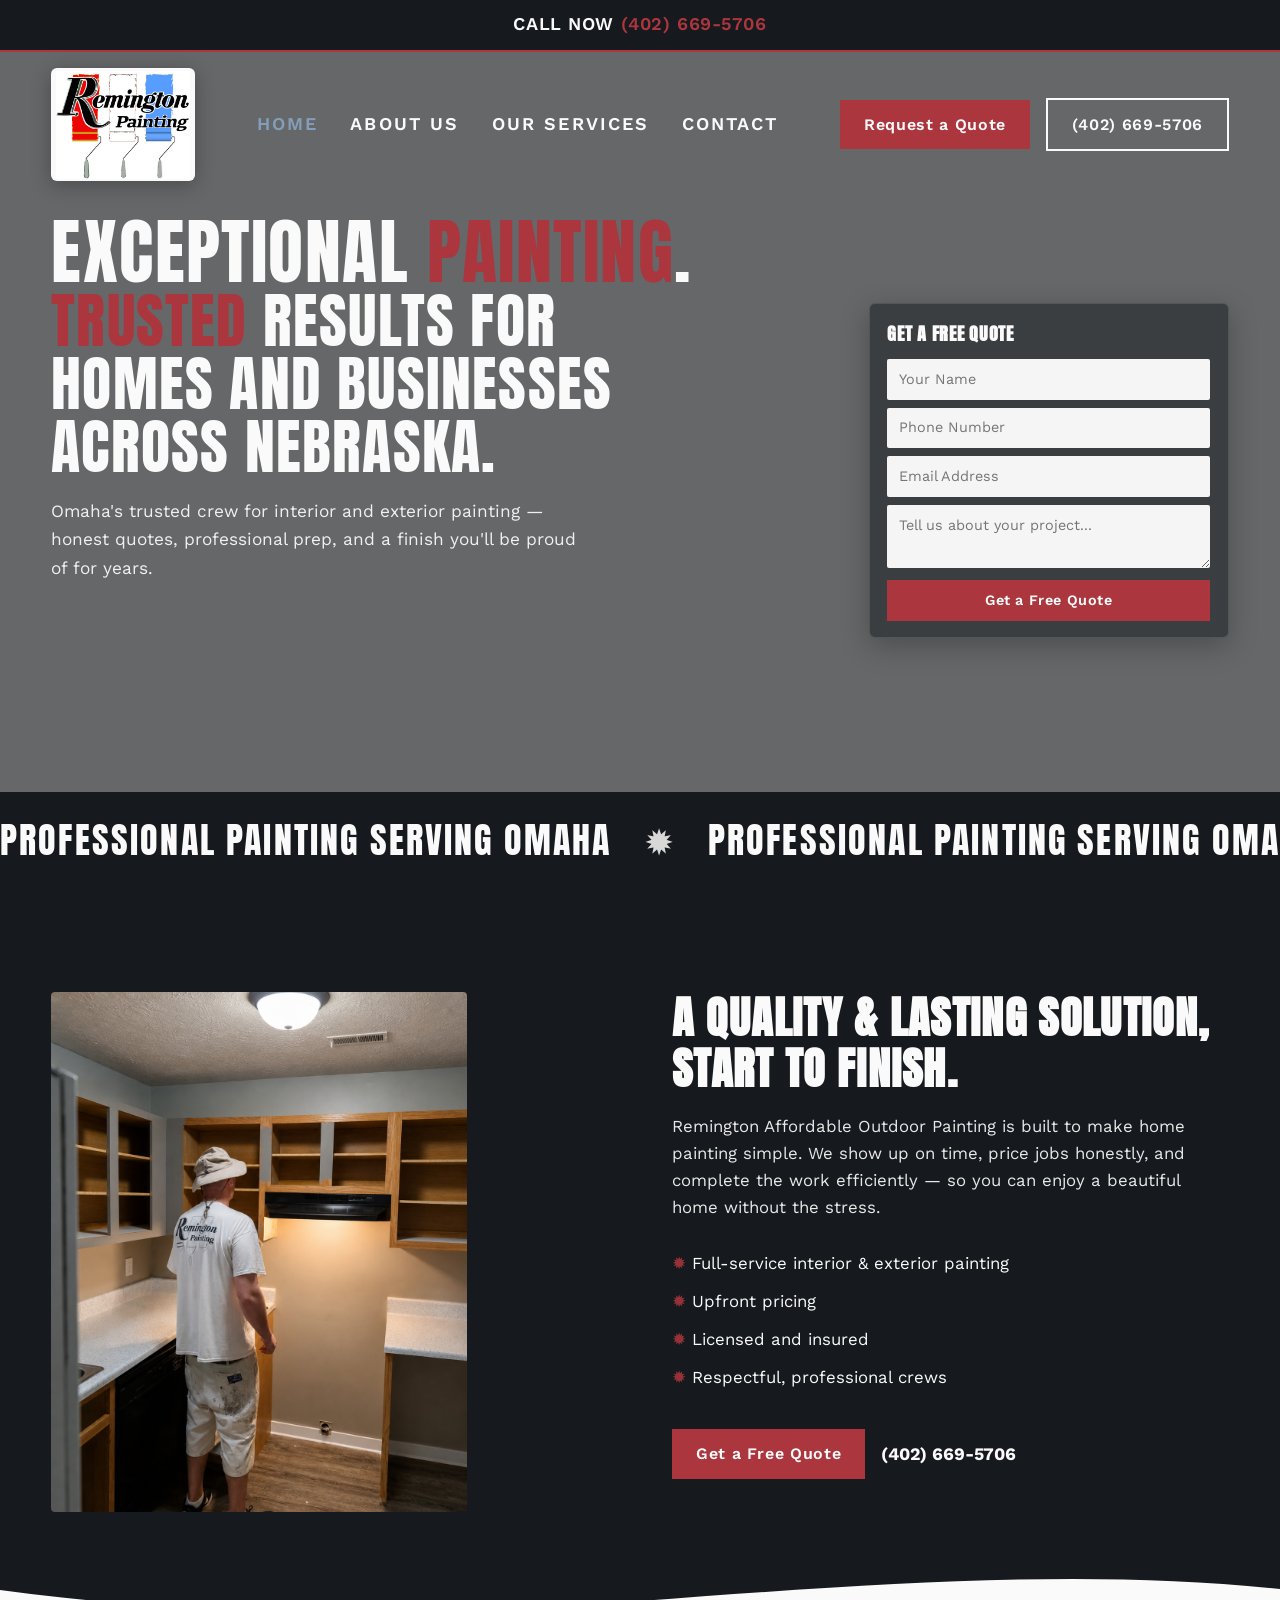
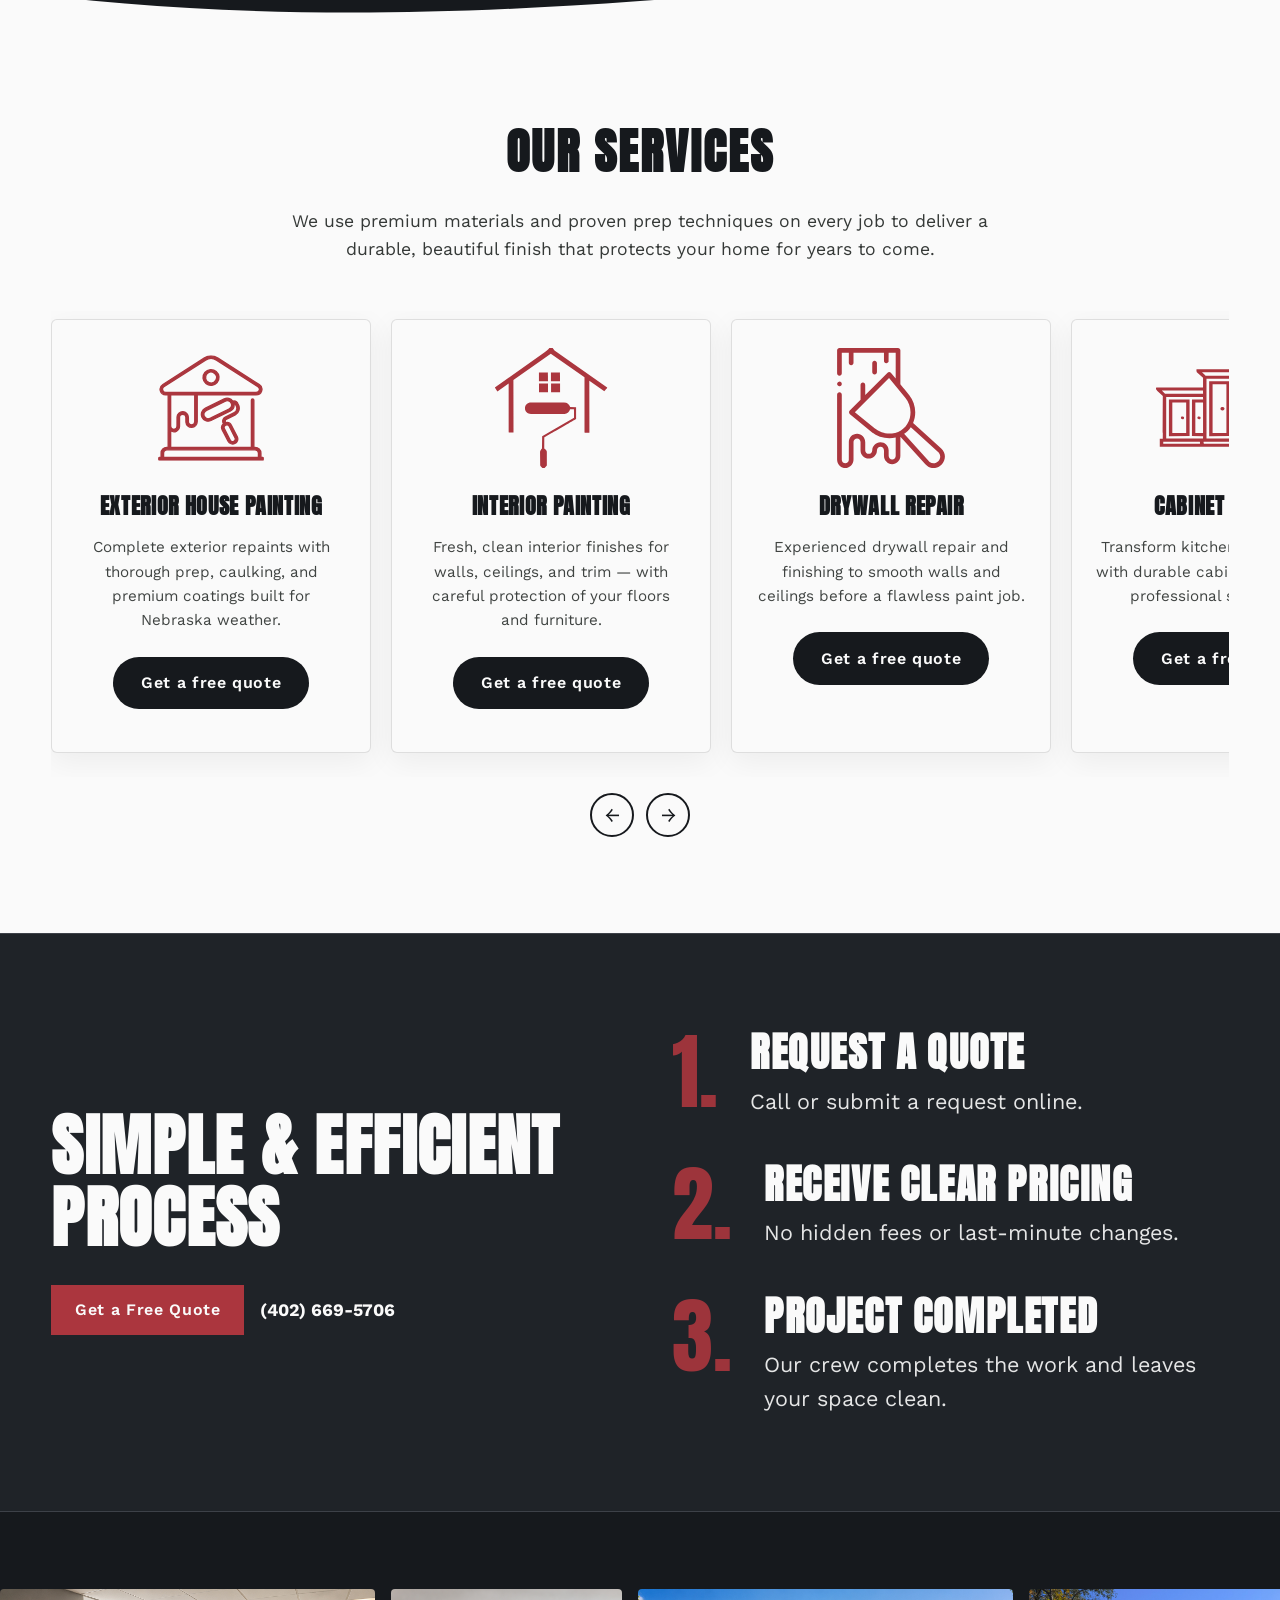
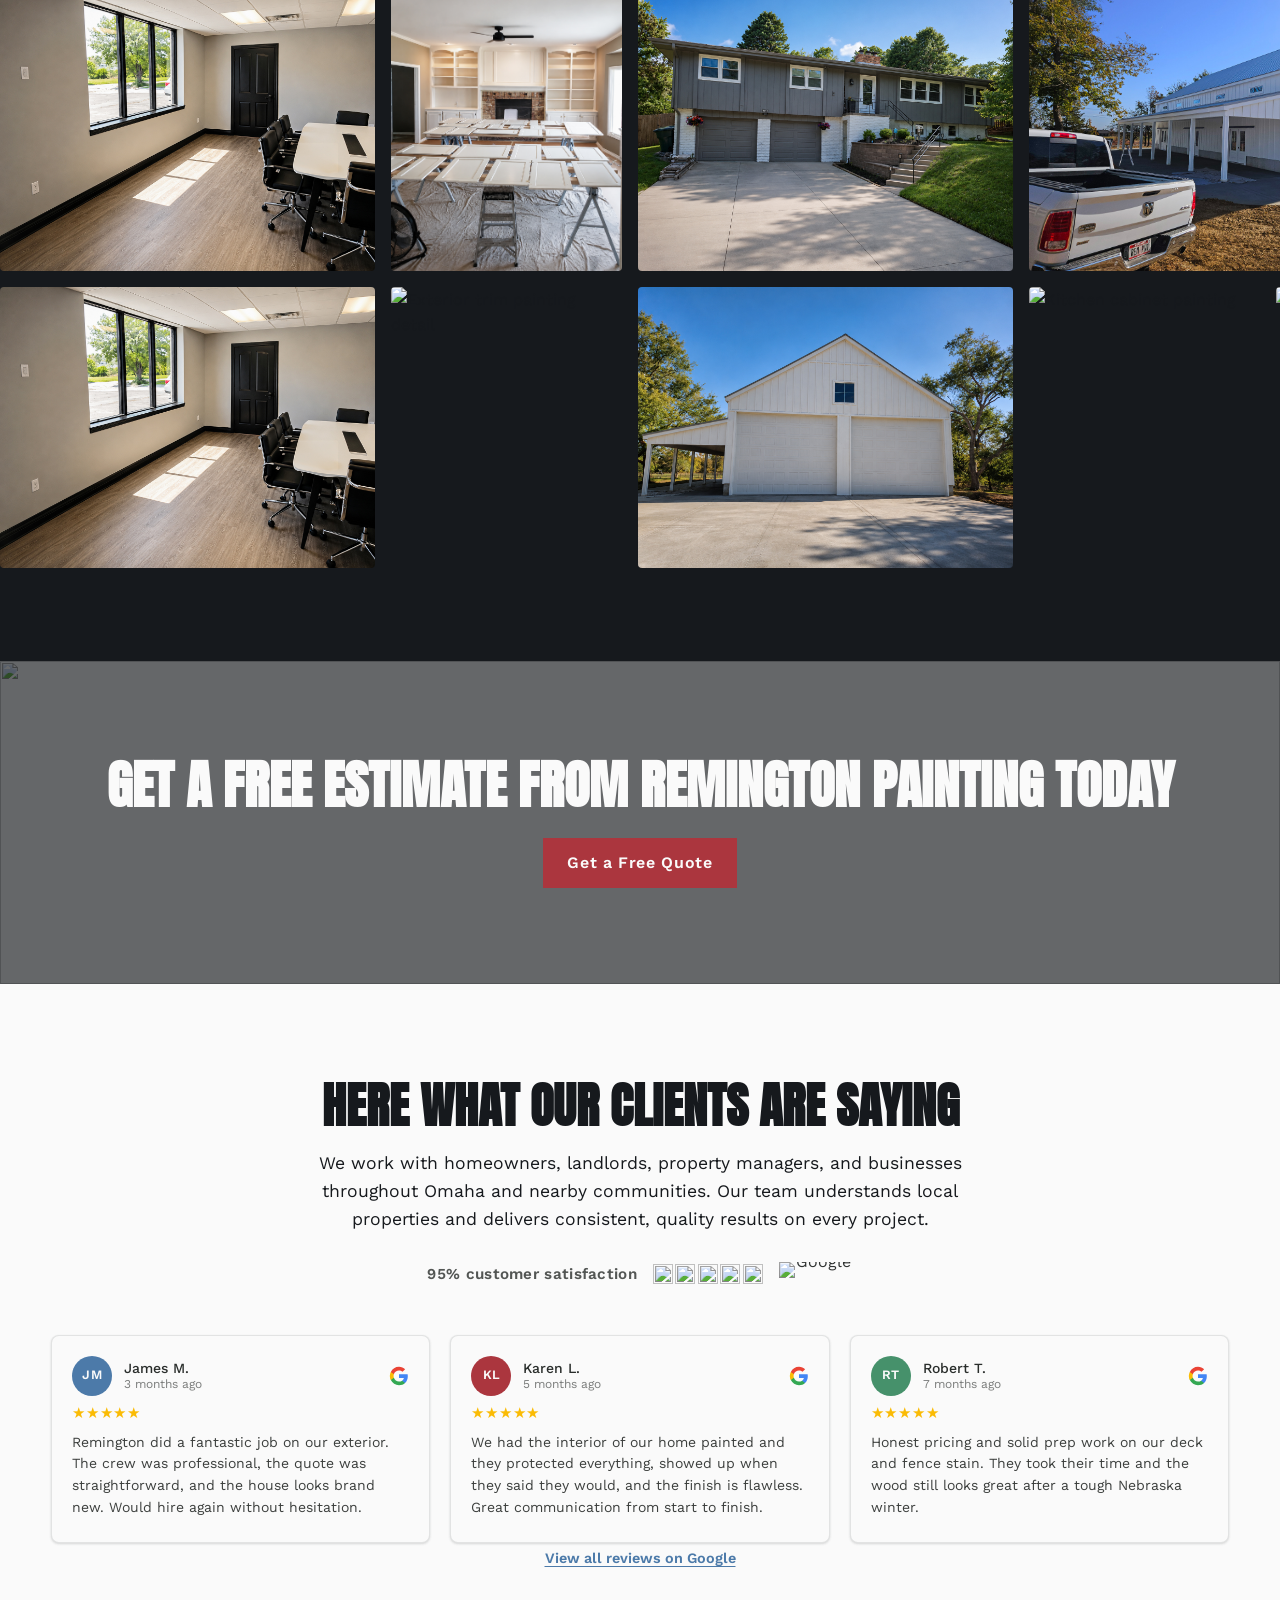
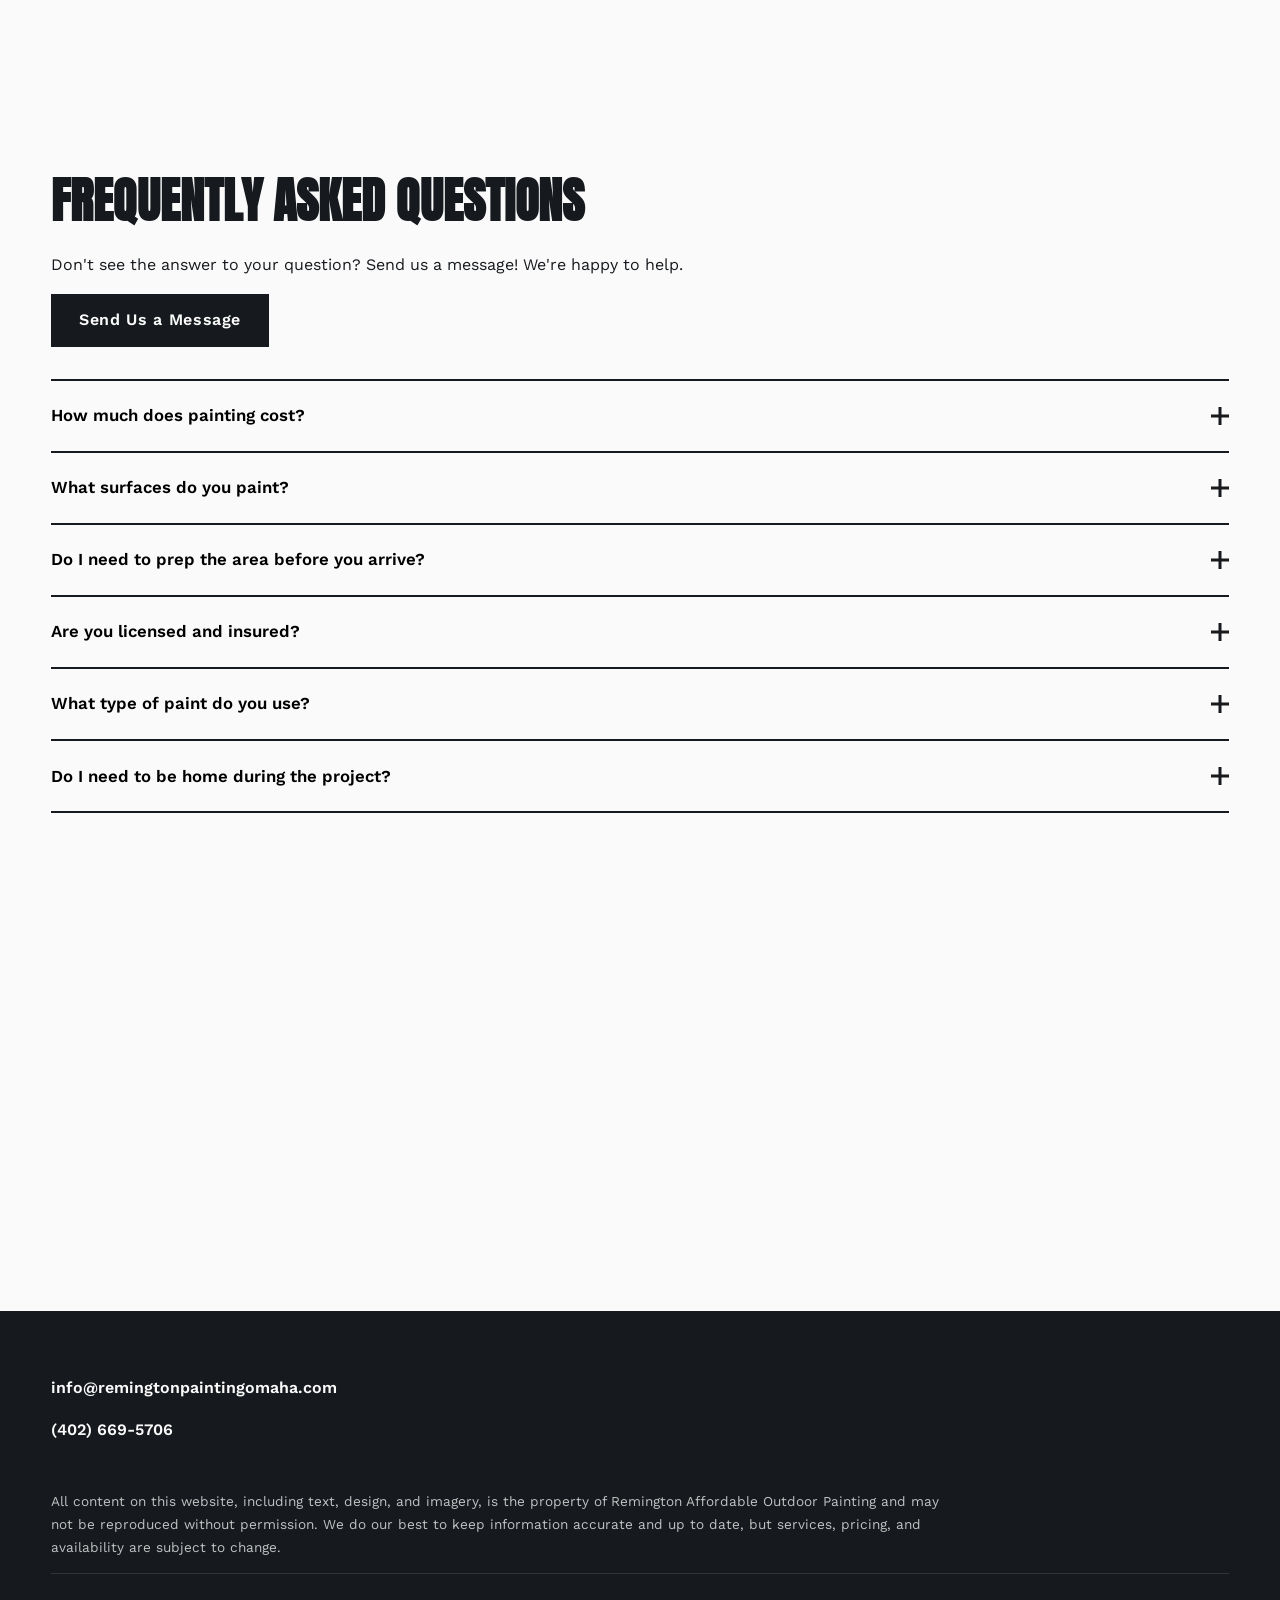
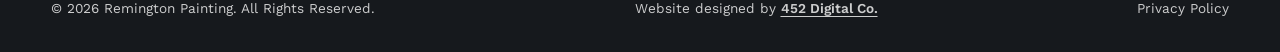
==== commit 2f21ad52: "Add files via upload" ====
--- a/index.html
+++ b/index.html
@@ -351,7 +351,7 @@
         <img src="https://images.unsplash.com/photo-1600566753190-17f0baa2a6c3?w=600&q=80" alt="Painted deck and outdoor space">
       </div>
       <div class="gallery-row reverse">
-        <img src="https://images.unsplash.com/photo-1600047509807-ba8f84d070ca?w=600&q=80" alt="House with fresh coat of paint">
+        <img src="images/Interior-painting-omaha.jpg" alt="Interior painting project in Omaha">
         <img src="https://images.unsplash.com/photo-1605276374104-dee2a0ed3cd6?w=600&q=80" alt="Exterior trim painting detail">
         <img src="images/out-door-painting-omaha.jpg" alt="Outdoor painting project in Omaha">
         <img src="https://images.unsplash.com/photo-1600607687644-c7171b42498f?w=600&q=80" alt="Kitchen cabinet painting">
